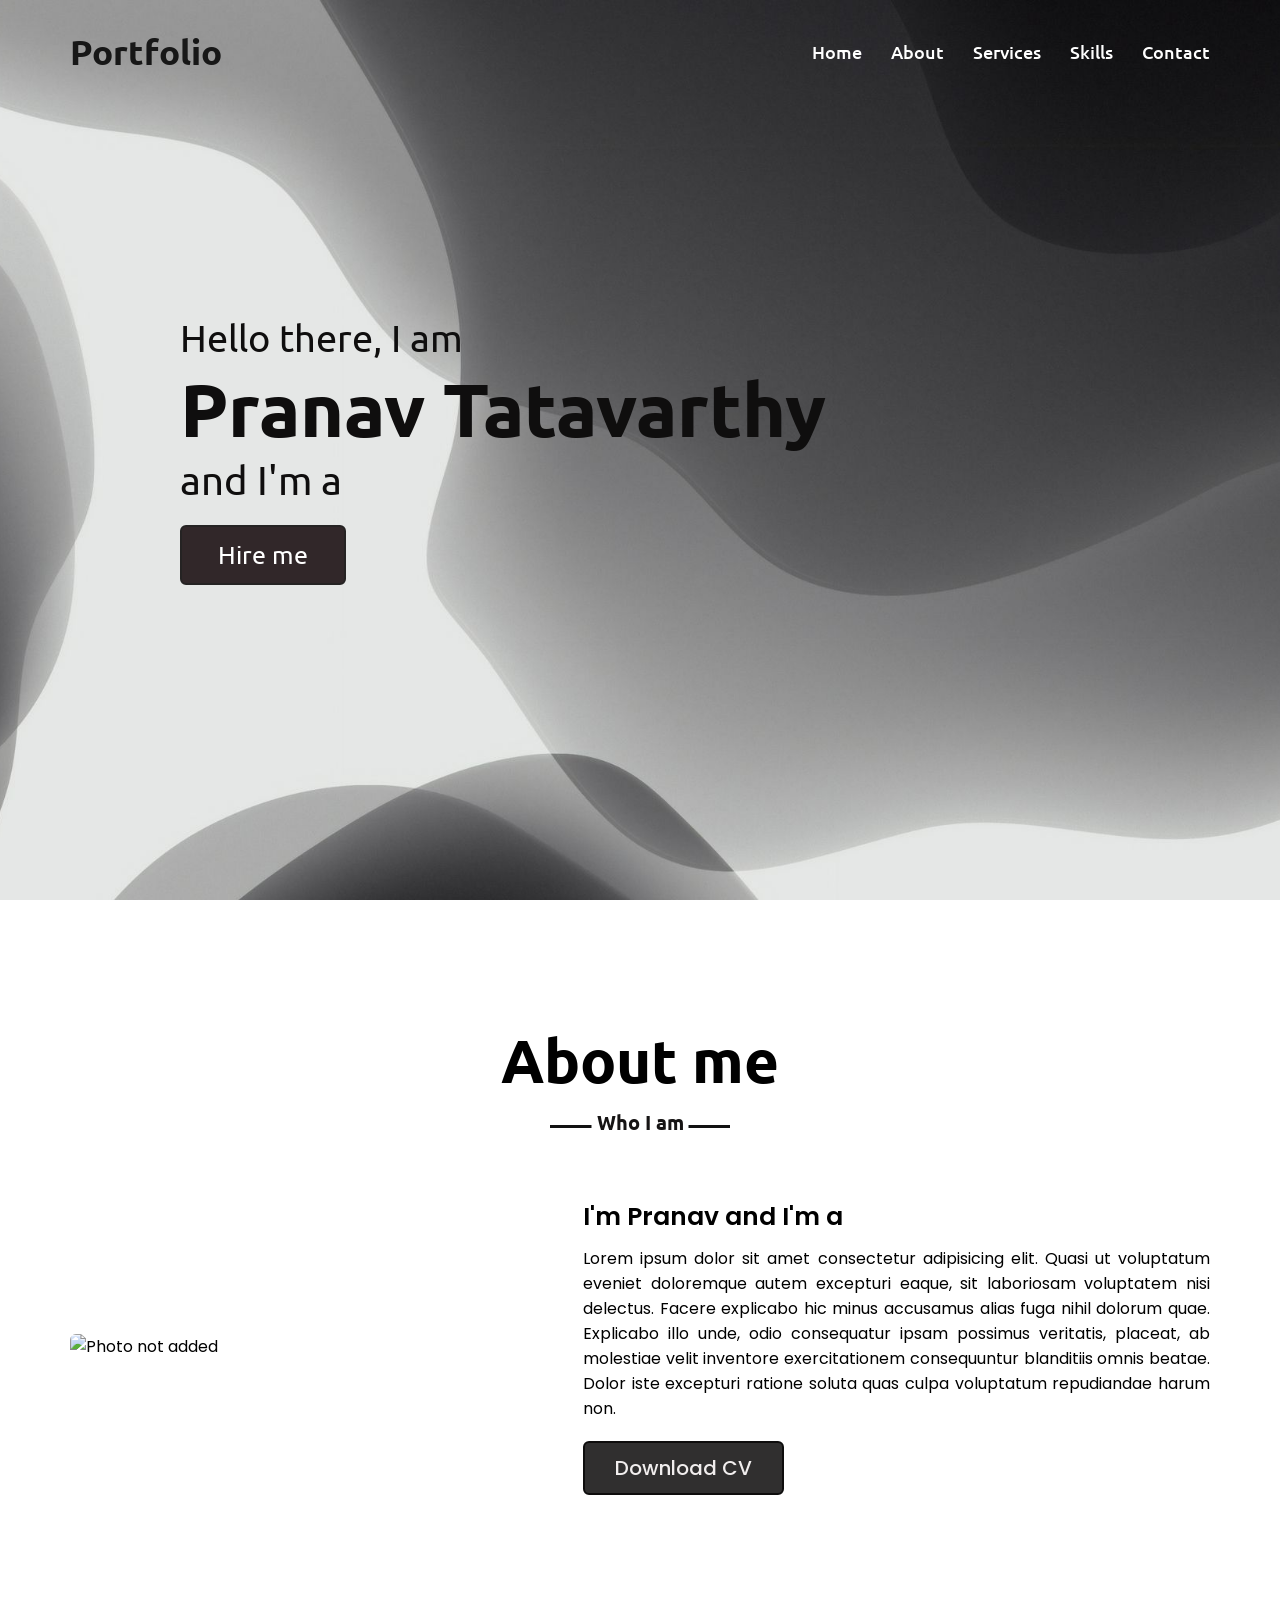
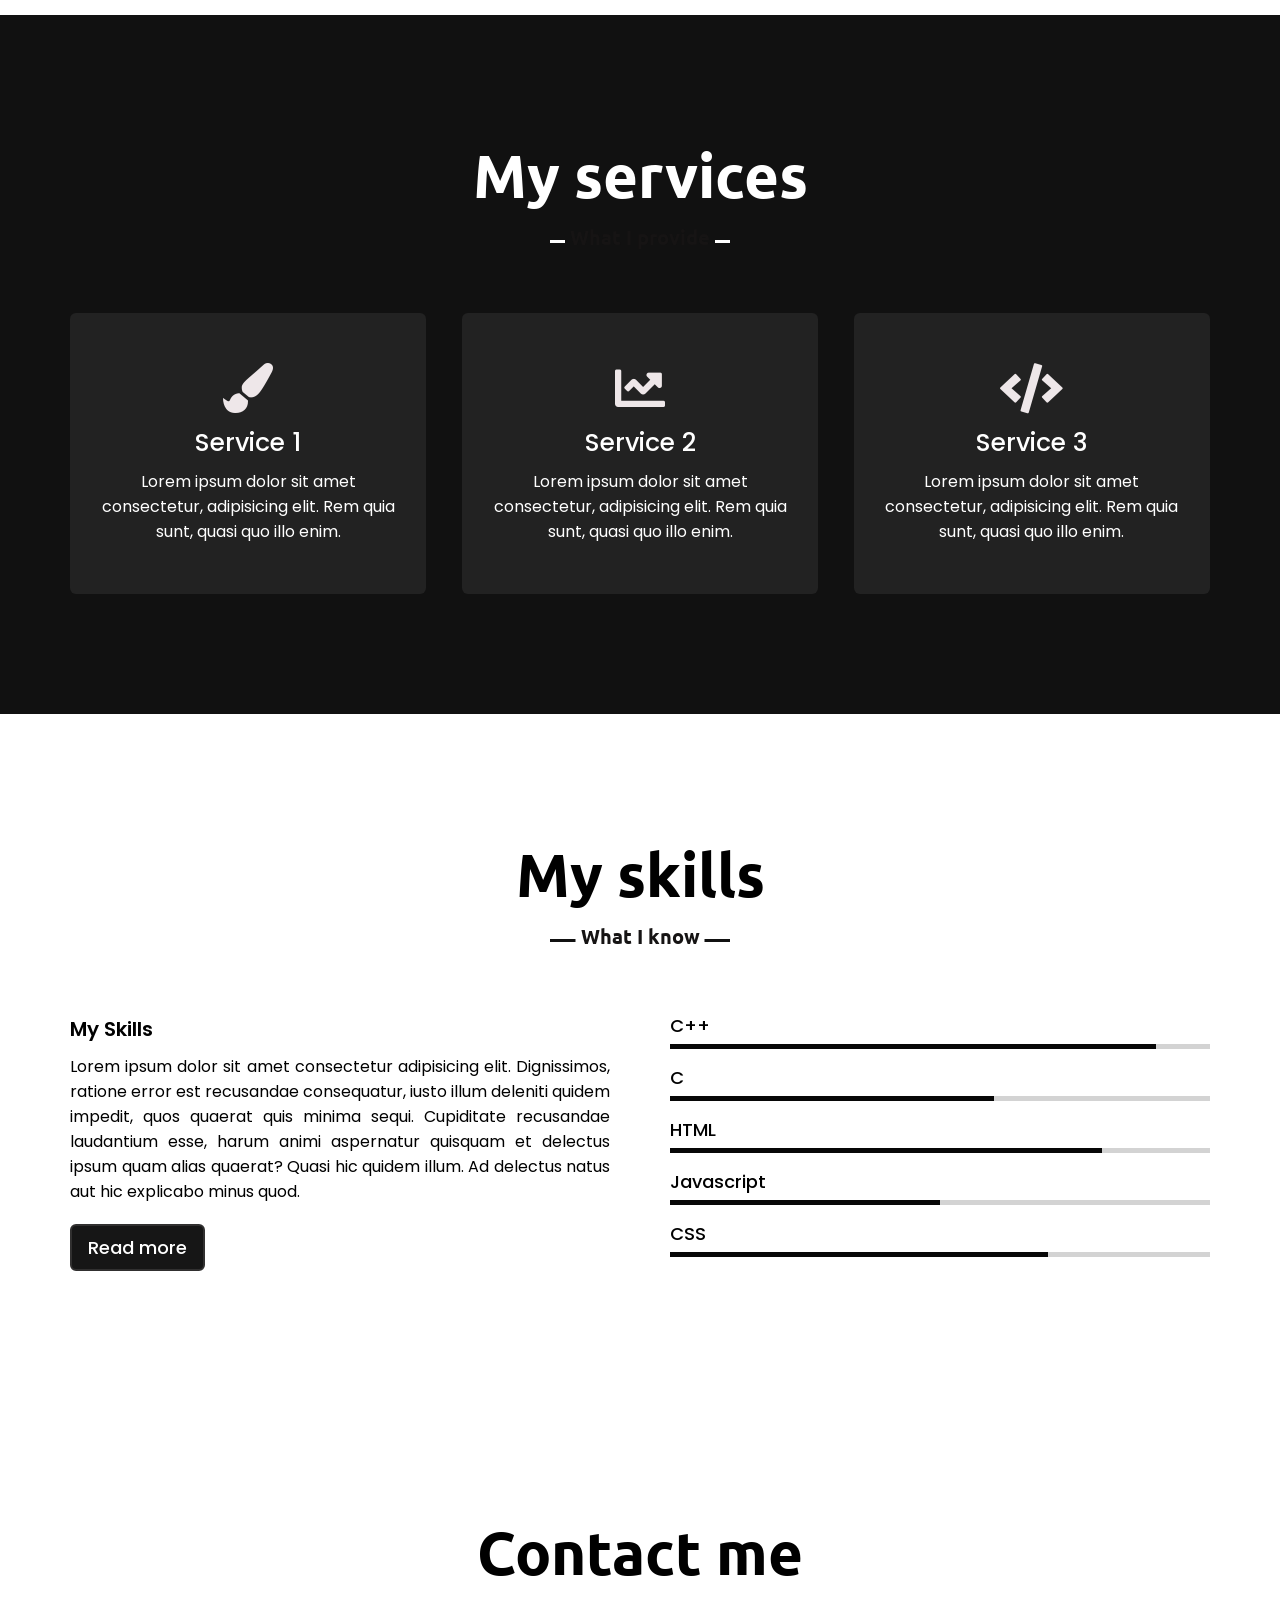
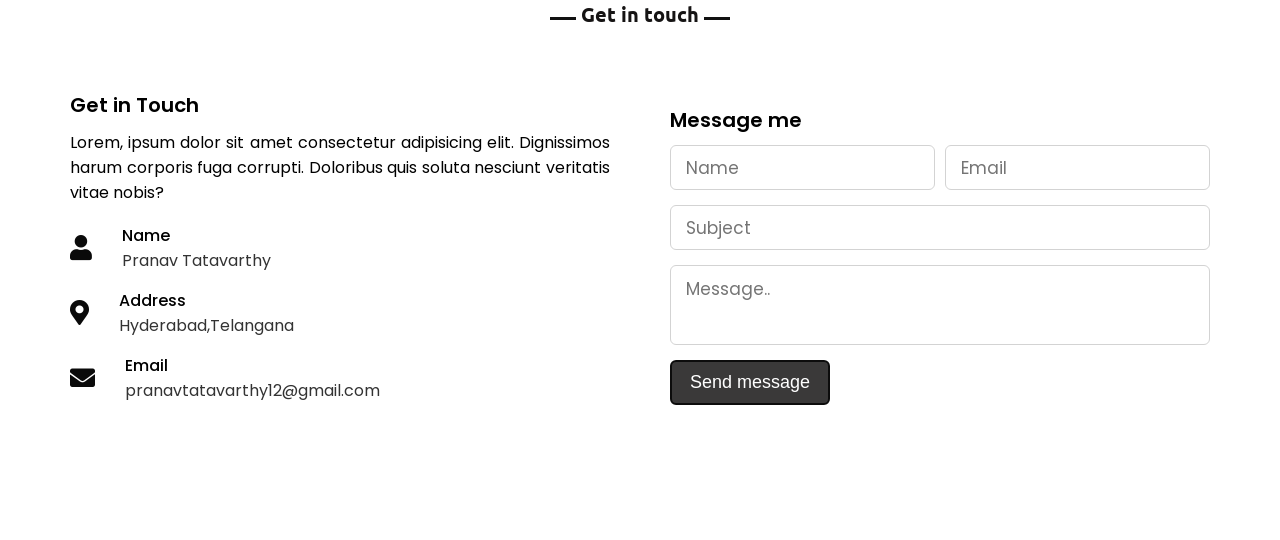
==== index.html @ 56e024d2 "Update index.html" ====
<!DOCTYPE html>
<html lang="en">
<head>
    <meta charset="UTF-8">
    <meta name="viewport" content="width=device-width, initial-scale=1.0">
    <title>My Portfolio</title>
    <link rel="stylesheet" href="style.css">
    <link rel="stylesheet" href="https://cdnjs.cloudflare.com/ajax/libs/font-awesome/5.15.3/css/all.min.css"/>
    <script src="https://code.jquery.com/jquery-3.5.1.min.js"></script>
    <script src="https://cdnjs.cloudflare.com/ajax/libs/typed.js/2.0.11/typed.min.js"></script>
    <script src="https://cdnjs.cloudflare.com/ajax/libs/waypoints/4.0.1/jquery.waypoints.min.js"></script>
    <script src="https://cdnjs.cloudflare.com/ajax/libs/OwlCarousel2/2.3.4/owl.carousel.min.js"></script>
    <link rel="stylesheet" href="https://cdnjs.cloudflare.com/ajax/libs/OwlCarousel2/2.3.4/assets/owl.carousel.min.css"/>
</head>
<body>
    <div class="scroll-up-btn">
        <i class="fas fa-angle-up"></i>
    </div>
    <nav class="navbar">
        <div class="max-width">
            <div class="logo"><a href="#">Portfolio<span></span></a></div>
            <ul class="menu">
                <li><a href="#home" class="menu-btn">Home</a></li>
                <li><a href="#about" class="menu-btn">About</a></li>
                <li><a href="#services" class="menu-btn">Services</a></li>
                <li><a href="#skills" class="menu-btn">Skills</a></li>
                <li><a href="#contact" class="menu-btn">Contact</a></li>
            </ul>
            <div class="menu-btn">
                <i class="fas fa-bars"></i>
            </div>
        </div>
    </nav>
    <!-- home section start -->
    <section class="home" id="home">
        <div class="max-width">
            <div class="home-content">
                <div class="text-1">Hello there, I am</div>
                <div class="text-2">Pranav Tatavarthy</div>
                <div class="text-3">and I'm a <span class="typing"></span></div>
                <a href="#">Hire me</a>
            </div>
        </div>
    </section>
    <!-- about section start -->
    <section class="about" id="about">
        <div class="max-width">
            <h2 class="title">About me</h2>
            <div class="about-content">
                <div class="column left">
                    <img src="" alt="Photo not added">
                </div>
                <div class="column right">
                    <div class="text">I'm Pranav and I'm a <span class="typing-2"></span></div>
                    <p>Lorem ipsum dolor sit amet consectetur adipisicing elit. Quasi ut voluptatum eveniet doloremque autem excepturi eaque, sit laboriosam voluptatem nisi delectus. Facere explicabo hic minus accusamus alias fuga nihil dolorum quae. Explicabo illo unde, odio consequatur ipsam possimus veritatis, placeat, ab molestiae velit inventore exercitationem consequuntur blanditiis omnis beatae. Dolor iste excepturi ratione soluta quas culpa voluptatum repudiandae harum non.</p>
                    <a href="#">Download CV</a>
                </div>
            </div>
        </div>
    </section>
    <!-- services section start -->
    <section class="services" id="services">
        <div class="max-width">
            <h2 class="title">My services</h2>
            <div class="serv-content">
                <div class="card">
                    <div class="box">
                        <i class="fas fa-paint-brush"></i>
                        <div class="text">Service 1</div>
                        <p>Lorem ipsum dolor sit amet consectetur, adipisicing elit. Rem quia sunt, quasi quo illo enim.</p>
                    </div>
                </div>
                <div class="card">
                    <div class="box">
                        <i class="fas fa-chart-line"></i>
                        <div class="text">Service 2</div>
                        <p>Lorem ipsum dolor sit amet consectetur, adipisicing elit. Rem quia sunt, quasi quo illo enim.</p>
                    </div>
                </div>
                <div class="card">
                    <div class="box">
                        <i class="fas fa-code"></i>
                        <div class="text">Service 3</div>
                        <p>Lorem ipsum dolor sit amet consectetur, adipisicing elit. Rem quia sunt, quasi quo illo enim.</p>
                    </div>
                </div>
               </div>
            </div>
        </div>
    </section>
    <!-- skills section start -->
    <section class="skills" id="skills">
        <div class="max-width">
            <h2 class="title">My skills</h2>
            <div class="skills-content">
                <div class="column left">
                    <div class="text">My Skills</div>
                    <p>Lorem ipsum dolor sit amet consectetur adipisicing elit. Dignissimos, ratione error est recusandae consequatur, iusto illum deleniti quidem impedit, quos quaerat quis minima sequi. Cupiditate recusandae laudantium esse, harum animi aspernatur quisquam et delectus ipsum quam alias quaerat? Quasi hic quidem illum. Ad delectus natus aut hic explicabo minus quod.</p>
                    <a href="#">Read more</a>
                </div>
                <div class="column right">
                    <div class="bars">
                        <div class="info">
                            <span>C++</span>
                            <span></span>
                        </div>
                        <div class="line html"></div>
                    </div>
                    <div class="bars">
                        <div class="info">
                            <span>C</span>
                            <span></span>
                        </div>
                        <div class="line css"></div>
                    </div>
                    <div class="bars">
                        <div class="info">
                            <span>HTML</span>
                            <span></span>
                        </div>
                        <div class="line js"></div>
                    </div>
                    <div class="bars">
                        <div class="info">
                            <span>Javascript</span>
                            <span></span>
                        </div>
                        <div class="line php"></div>
                    </div>
                    <div class="bars">
                        <div class="info">
                            <span>CSS</span>
                            <span></span>
                        </div>
                        <div class="line mysql"></div>
                    </div>
                </div>
            </div>
        </div>
    </section>
    <!-- teams section start -->
    <!-- contact section start -->
    <section class="contact" id="contact">
        <div class="max-width">
            <h2 class="title">Contact me</h2>
            <div class="contact-content">
                <div class="column left">
                    <div class="text">Get in Touch</div>
                    <p>Lorem, ipsum dolor sit amet consectetur adipisicing elit. Dignissimos harum corporis fuga corrupti. Doloribus quis soluta nesciunt veritatis vitae nobis?</p>
                    <div class="icons">
                        <div class="row">
                            <i class="fas fa-user"></i>
                            <div class="info">
                                <div class="head">Name</div>
                                <div class="sub-title">Pranav Tatavarthy</div>
                            </div>
                        </div>
                        <div class="row">
                            <i class="fas fa-map-marker-alt"></i>
                            <div class="info">
                                <div class="head">Address</div>
                                <div class="sub-title">Hyderabad,Telangana</div>
                            </div>
                        </div>
                        <div class="row">
                            <i class="fas fa-envelope"></i>
                            <div class="info">
                                <div class="head">Email</div>
                                <div class="sub-title">pranavtatavarthy12@gmail.com <link rel="stylesheet" href=""></div>
                            </div>
                        </div>
                    </div>
                </div>
                <div class="column right">
                    <div class="text">Message me</div>
                    <form action="#">
                        <div class="fields">
                            <div class="field name">
                                <input type="text" placeholder="Name" required>
                            </div>
                            <div class="field email">
                                <input type="email" placeholder="Email" required>
                            </div>
                        </div>
                        <div class="field">
                            <input type="text" placeholder="Subject" required>
                        </div>
                        <div class="field textarea">
                            <textarea cols="30" rows="10" placeholder="Message.." required></textarea>
                        </div>
                        <div class="button-area">
                            <button type="submit">Send message</button>
                        </div>
                    </form>
                </div>
            </div>
        </div>
    </section>
    <script src="script.js"></script>
</body>
</html>
---- style.css ----
@import url('https://fonts.googleapis.com/css2?family=Poppins:wght@400;500;600;700&family=Ubuntu:wght@400;500;700&display=swap');
*{
    margin: 0;
    padding: 0;
    box-sizing: border-box;
    text-decoration: none;
}
html{
    scroll-behavior: smooth;
}
/* custom scroll bar */
::-webkit-scrollbar {
    width: 12px;
}
::-webkit-scrollbar-track {
    background: #4e4d4d;
}
::-webkit-scrollbar-thumb {
    background: rgb(143, 141, 141);
}
::-webkit-scrollbar-thumb:hover {
    background: #555;
}
/* all similar content styling codes */
section{
    padding: 120px 0;
}
.max-width{
    max-width: 1500px;
    padding: 0 70px;
    margin: auto;
}
.about, .services, .skills, .teams, .contact, footer{
    font-family: 'Poppins', sans-serif;
}
.about .about-content,
.services .serv-content,
.skills .skills-content,
.contact .contact-content{
    display: flex;
    flex-wrap: wrap;
    align-items: center;
    justify-content: space-between;
}
section .title{
    position: relative;
    text-align: center;
    font-size: 60px;
    font-weight: 600;
    margin-bottom: 70px;
    padding-bottom: 30px;
    font-family: 'Ubuntu', sans-serif;
}
section .title::before{
    content: "";
    position: absolute;
    bottom: 0px;
    left: 50%;
    width: 180px;
    height: 3px;
    background: #111;
    transform: translateX(-50%);
}
section .title::after{
    position: absolute;
    bottom: -8px;
    left: 50%;
    font-size: 20px;
    color: rgb(22, 20, 20);
    padding: 0 5px;
    background: #fff;
    transform: translateX(-50%);
}
/* navbar styling */
.navbar{
    position: fixed;
    width: 100%;
    z-index: 999;
    padding: 30px 0;
    font-family: 'Ubuntu', sans-serif;
    transition: all 0.3s ease;
}
.navbar.sticky{
    padding: 15px 0;
    background: rgb(13, 13, 14);
}
.navbar .max-width{
    display: flex;
    align-items: center;
    justify-content: space-between;
}
.navbar .logo a{
    color: #171717;
    font-size: 35px;
    font-weight: 600;
    margin-left: 65 px;
}
.navbar .logo a span{
    color: grey;
    transition: all 0.3s ease;
}
.navbar.sticky .logo a span{
    color: rgb(95, 91, 91);
}
.navbar .menu li{
    list-style: none;
    display: inline-block;
}
.navbar .menu li a{
    display: block;
    color: #fff;
    font-size: 18px;
    font-weight: 500;
    margin-left: 25px;
    transition: color 0.3s ease;
}
.navbar .menu li a:hover{
    color: grey;
}
.navbar.sticky .menu li a:hover{
    color: #fff;
}
/* menu btn styling */
.menu-btn{
    color: #fff;
    font-size: 23px;
    cursor: pointer;
    display: none;
}
.scroll-up-btn{
    position: fixed;
    height: 45px;
    width: 42px;
    background: rgb(12, 12, 12);
    right: 30px;
    bottom: 10px;
    text-align: center;
    line-height: 45px;
    color: rgb(255, 251, 251);
    z-index: 9999;
    font-size: 30px;
    border-radius: 6px;
    border-bottom-width: 2px;
    cursor: pointer;
    opacity: 0;
    pointer-events: none;
    transition: all 0.3s ease;
}
.scroll-up-btn.show{
    bottom: 30px;
    opacity: 1;
    pointer-events: auto;
}
.scroll-up-btn:hover{
    filter: brightness(90%);
}
/* home section styling */
.home{
    display: flex;
    background: url("banner.jpg") no-repeat center;
    height: 100vh;
    color: rgb(15, 14, 14);
    min-height: 500px;
    background-size: cover;
    background-attachment: fixed;
    font-family: 'Ubuntu', sans-serif;
}
.home .max-width{
  width: 100%;
  display: flex;
}
.home .max-width .row{
  margin-right: 0;
}
.home .home-content .text-1{
    font-size: 38px;
    margin-left: 110px;
}
.home .home-content .text-2{
    font-size: 75px;
    font-weight: 600;
    margin-left: 110px;
}
.home .home-content .text-3{
    font-size: 40px;
    margin-left: 110px;
}
.home .home-content .text-3 span{
    color: rgb(29, 26, 27);
    font-weight: 500;
    margin-left: 110;
}
.home .home-content a{
    display: inline-block;
    background: rgb(49, 39, 41);
    color: #fff;
    font-size: 25px;
    padding: 12px 36px;
    margin-top: 20px;
    margin-left: 110px;
    font-weight: 400;
    border-radius: 6px;
    border: 2px solid rgb(37, 35, 35);
    transition: all 0.3s ease;
}
.home .home-content a:hover{
    color: rgb(26, 19, 19);
    background: none;
}
/* about section styling */
.about .title::after{
    content: "Who I am";
}
.about .about-content .left{
    width: 45%;
}
.about .about-content .left img{
    height: 400px;
    width: 400px;
    object-fit: cover;
    border-radius: 6px;
}
.about .about-content .right{
    width: 55%;
}
.about .about-content .right .text{
    font-size: 25px;
    font-weight: 600;
    margin-bottom: 10px;
}
.about .about-content .right .text span{
    color: rgb(46, 45, 45);
}
.about .about-content .right p{
    text-align: justify;
}
.about .about-content .right a{
    display: inline-block;
    background: rgb(48, 47, 47);
    color: rgb(241, 238, 238);
    font-size: 20px;
    font-weight: 500;
    padding: 10px 30px;
    margin-top: 20px;
    border-radius: 6px;
    border: 2px solid rgb(14, 13, 13);
    transition: all 0.3s ease;
}
.about .about-content .right a:hover{
    color: rgb(19, 18, 18);
    background: none;
}
/* services section styling */
.services, .teams{
    color:#fff;
    background: #111;
}
.services .title::before,
.teams .title::before{
    background: #fff;
}
.services .title::after,
.teams .title::after{
    background: #111;
    content: "What I provide";
}
.services .serv-content .card{
    width: calc(33% - 20px);
    background: #222;
    text-align: center;
    border-radius: 6px;
    padding: 50px 25px;
    cursor: pointer;
    transition: all 0.3s ease;
}
.services .serv-content .card:hover{
    background: rgb(3, 3, 3);
}
.services .serv-content .card .box{
    transition: all 0.3s ease;
}
.services .serv-content .card:hover .box{
    transform: scale(1.05);
}
.services .serv-content .card i{
    font-size: 50px;
    color: rgb(238, 231, 233);
    transition: color 0.3s ease;
}
.services .serv-content .card:hover i{
    color: #fff;
}
.services .serv-content .card .text{
    font-size: 25px;
    font-weight: 500;
    margin: 10px 0 7px 0;
}
/* skills section styling */
.skills .title::after{
    content: "What I know";
}
.skills .skills-content .column{
    width: calc(50% - 30px);
}
.skills .skills-content .left .text{
    font-size: 20px;
    font-weight: 600;
    margin-bottom: 10px;
}
.skills .skills-content .left p{
    text-align: justify;
}
.skills .skills-content .left a{
    display: inline-block;
    background: rgb(22, 22, 22);
    color: #fff;
    font-size: 18px;
    font-weight: 500;
    padding: 8px 16px;
    margin-top: 20px;
    border-radius: 6px;
    border: 2px solid rgb(49, 48, 48);
    transition: all 0.3s ease;
}
.skills .skills-content .left a:hover{
    color: rgb(5, 5, 5);
    background: none;
}
.skills .skills-content .right .bars{
    margin-bottom: 15px;
}
.skills .skills-content .right .info{
    display: flex;
    margin-bottom: 5px;
    align-items: center;
    justify-content: space-between;
}
.skills .skills-content .right span{
    font-weight: 500;
    font-size: 18px;
}
.skills .skills-content .right .line{
    height: 5px;
    width: 100%;
    background: lightgrey;
    position: relative;
}
.skills .skills-content .right .line::before{
    content: "";
    position: absolute;
    height: 100%;
    left: 0;
    top: 0;
    background: rgb(7, 7, 7);
}
.skills-content .right .html::before{
    width: 90%;
}
.skills-content .right .css::before{
    width: 60%;
}
.skills-content .right .js::before{
    width: 80%;
}
.skills-content .right .php::before{
    width: 50%;
}
.skills-content .right .mysql::before{
    width: 70%;
}
/* teams section styling */
.teams .title::after{
    content: "who with me";
}
.teams .carousel .card{
    background: #222;
    border-radius: 6px;
    padding: 25px 35px;
    text-align: center;
    overflow: hidden;
    transition: all 0.3s ease;
}
.teams .carousel .card:hover{
    background: rgb(7, 7, 7);
}
.teams .carousel .card .box{
    display: flex;
    flex-direction: column;
    align-items: center;
    justify-content: center;
    transition: all 0.3s ease;
}
.teams .carousel .card:hover .box{
    transform: scale(1.05);
}
.teams .carousel .card .text{
    font-size: 25px;
    font-weight: 500;
    margin: 10px 0 7px 0;
}
.teams .carousel .card img{
    height: 150px;
    width: 150px;
    object-fit: cover;
    border-radius: 50%;
    border: 5px solid crimson;
    transition: all 0.3s ease;
}
.teams .carousel .card:hover img{
    border-color: #fff;
}
.owl-dots{
    text-align: center;
    margin-top: 20px;
}
.owl-dot{
    height: 13px;
    width: 13px;
    margin: 0 5px;
    outline: none!important;
    border-radius: 50%;
    border: 2px solid crimson!important;
    transition: all 0.3s ease;
}
.owl-dot.active{
    width: 35px;
    border-radius: 14px;
}
.owl-dot.active,
.owl-dot:hover{
    background: crimson!important;
}
/* contact section styling */
.contact .title::after{
    content: "Get in touch";
}
.contact .contact-content .column{
    width: calc(50% - 30px);
}
.contact .contact-content .text{
    font-size: 20px;
    font-weight: 600;
    margin-bottom: 10px;
}
.contact .contact-content .left p{
    text-align: justify;
}
.contact .contact-content .left .icons{
    margin: 10px 0;
}
.contact .contact-content .row{
    display: flex;
    height: 65px;
    align-items: center;
}
.contact .contact-content .row .info{
    margin-left: 30px;
}
.contact .contact-content .row i{
    font-size: 25px;
    color: rgb(10, 10, 10);
}
.contact .contact-content .info .head{
    font-weight: 500;
}
.contact .contact-content .info .sub-title{
    color: #333;
}
.contact .right form .fields{
    display: flex;
}
.contact .right form .field,
.contact .right form .fields .field{
    height: 45px;
    width: 100%;
    margin-bottom: 15px;
}
.contact .right form .textarea{
    height: 80px;
    width: 100%;
}
.contact .right form .name{
    margin-right: 10px;
}
.contact .right form .field input,
.contact .right form .textarea textarea{
    height: 100%;
    width: 100%;
    border: 1px solid lightgrey;
    border-radius: 6px;
    outline: none;
    padding: 0 15px;
    font-size: 17px;
    font-family: 'Poppins', sans-serif;
    transition: all 0.3s ease;
}
.contact .right form .field input:focus,
.contact .right form .textarea textarea:focus{
    border-color: #b3b3b3;
}
.contact .right form .textarea textarea{
  padding-top: 10px;
  resize: none;
}
.contact .right form .button-area{
  display: flex;
  align-items: center;
}
.right form .button-area button{
  color: #fff;
  display: block;
  width: 160px!important;
  height: 45px;
  outline: none;
  font-size: 18px;
  font-weight: 500;
  border-radius: 6px;
  cursor: pointer;
  flex-wrap: nowrap;
  background: rgb(58, 57, 57);
  border: 2px solid rgb(12, 12, 12);
  transition: all 0.3s ease;
}
.right form .button-area button:hover{
  color: rgb(17, 16, 16);
  background: none;
}
/* footer section styling */
footer{
    background: #111;
    padding: 15px 23px;
    color: #fff;
    text-align: center;
}
footer span a{
    color: crimson;
    text-decoration: none;
}
footer span a:hover{
    text-decoration: underline;
}
/* responsive media query start */
@media (max-width: 1104px) {
    .about .about-content .left img{
        height: 350px;
        width: 350px;
    }
}
@media (max-width: 991px) {
    .max-width{
        padding: 0 50px;
    }
}
@media (max-width: 947px){
    .menu-btn{
        display: block;
        z-index: 999;
    }
    .menu-btn i.active:before{
        content: "\f00d";
    }
    .navbar .menu{
        position: fixed;
        height: 100vh;
        width: 100%;
        left: -100%;
        top: 0;
        background: #111;
        text-align: center;
        padding-top: 80px;
        transition: all 0.3s ease;
    }
    .navbar .menu.active{
        left: 0;
    }
    .navbar .menu li{
        display: block;
    }
    .navbar .menu li a{
        display: inline-block;
        margin: 20px 0;
        font-size: 25px;
    }
    .home .home-content .text-2{
        font-size: 70px;
    }
    .home .home-content .text-3{
        font-size: 35px;
    }
    .home .home-content a{
        font-size: 23px;
        padding: 10px 30px;
    }
    .max-width{
        max-width: 930px;
    }
    .about .about-content .column{
        width: 100%;
    }
    .about .about-content .left{
        display: flex;
        justify-content: center;
        margin: 0 auto 60px;
    }
    .about .about-content .right{
        flex: 100%;
    }
    .services .serv-content .card{
        width: calc(50% - 10px);
        margin-bottom: 20px;
    }
    .skills .skills-content .column,
    .contact .contact-content .column{
        width: 100%;
        margin-bottom: 35px;
    }
}
@media (max-width: 690px) {
    .max-width{
        padding: 0 23px;
    }
    .home .home-content .text-2{
        font-size: 60px;
    }
    .home .home-content .text-3{
        font-size: 32px;
    }
    .home .home-content a{
        font-size: 20px;
    }
    .services .serv-content .card{
        width: 100%;
    }
}
@media (max-width: 500px) {
    .home .home-content .text-2{
        font-size: 50px;
    }
    .home .home-content .text-3{
        font-size: 27px;
    }
    .about .about-content .right .text,
    .skills .skills-content .left .text{
        font-size: 19px;
    }
    .contact .right form .fields{
        flex-direction: column;
    }
    .contact .right form .name,
    .contact .right form .email{
        margin: 0;
    }
    .right form .error-box{
       width: 150px;
    }
    .scroll-up-btn{
        right: 15px;
        bottom: 15px;
        height: 38px;
        width: 35px;
        font-size: 23px;
        line-height: 38px;
    }
}
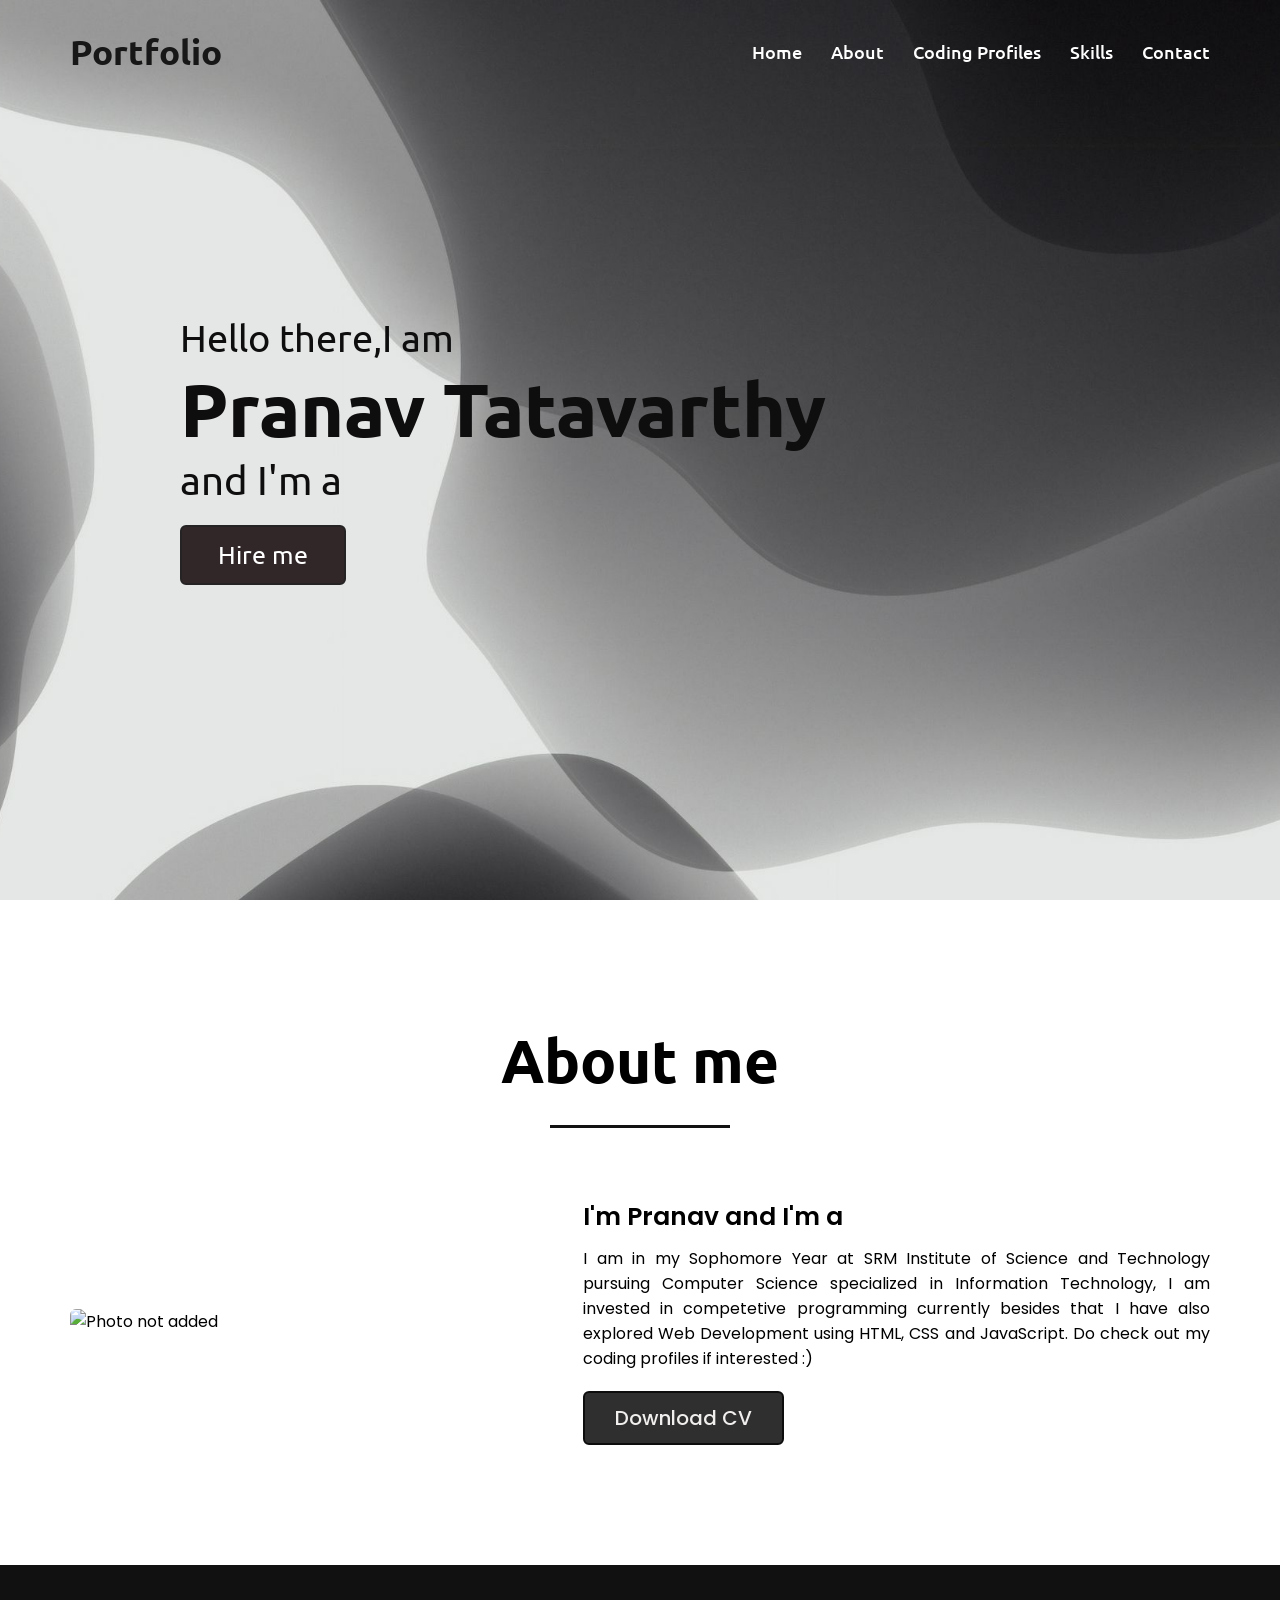
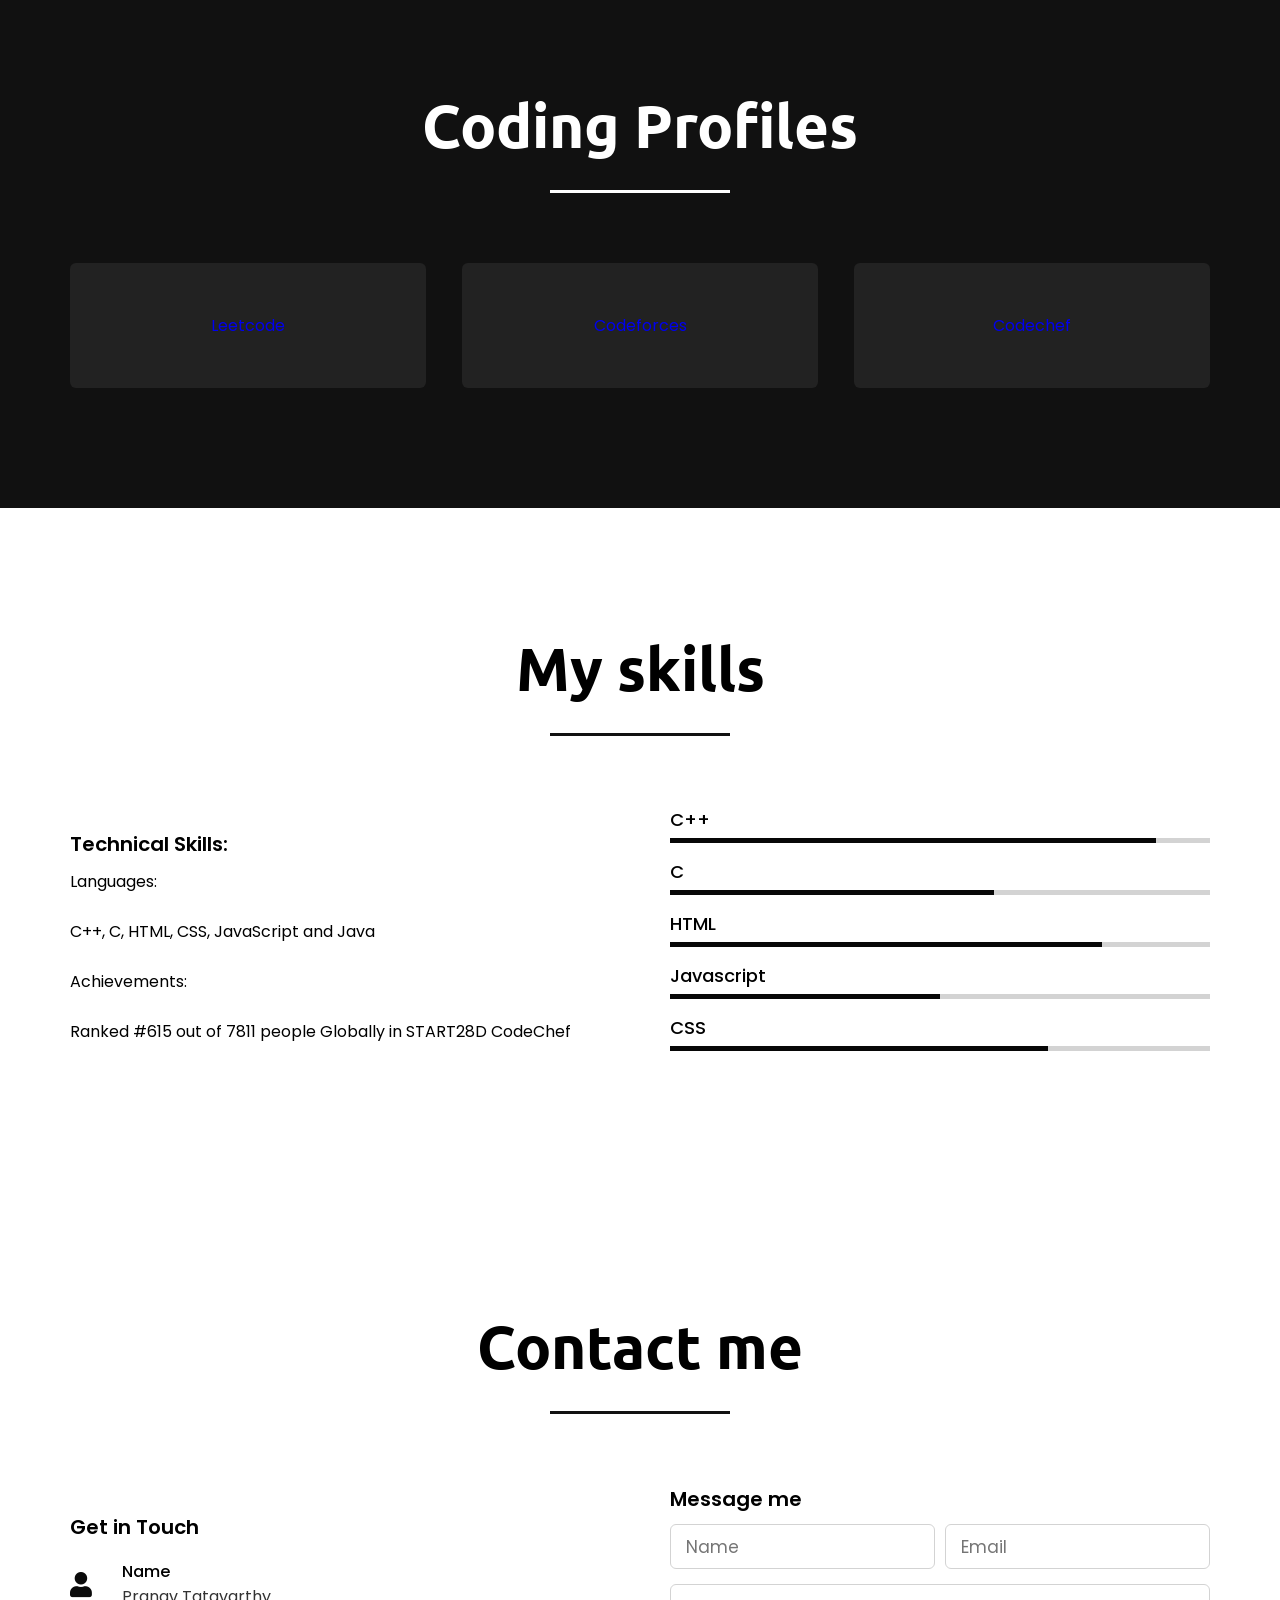
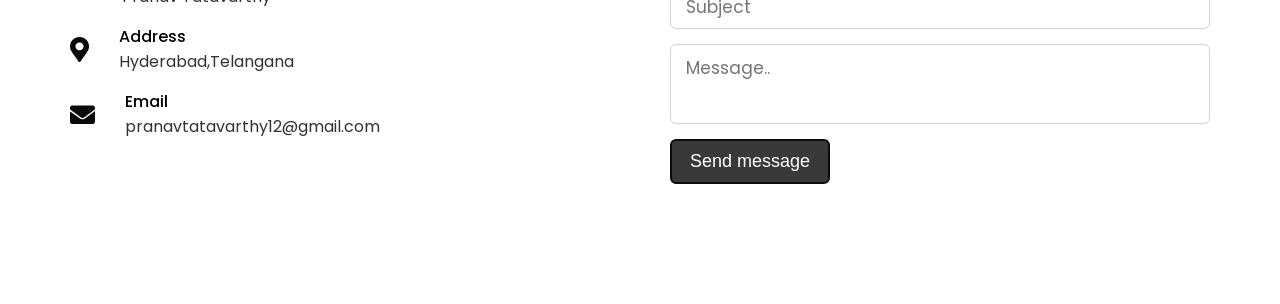
==== commit 185d006c: "Update index.html" ====
--- a/index.html
+++ b/index.html
@@ -11,6 +11,7 @@
     <script src="https://cdnjs.cloudflare.com/ajax/libs/waypoints/4.0.1/jquery.waypoints.min.js"></script>
     <script src="https://cdnjs.cloudflare.com/ajax/libs/OwlCarousel2/2.3.4/owl.carousel.min.js"></script>
     <link rel="stylesheet" href="https://cdnjs.cloudflare.com/ajax/libs/OwlCarousel2/2.3.4/assets/owl.carousel.min.css"/>
+    <link href="https://fonts.googleapis.com/icon?family=Material+Icons" rel="stylesheet">
 </head>
 <body>
     <div class="scroll-up-btn">
@@ -22,7 +23,7 @@
             <ul class="menu">
                 <li><a href="#home" class="menu-btn">Home</a></li>
                 <li><a href="#about" class="menu-btn">About</a></li>
-                <li><a href="#services" class="menu-btn">Services</a></li>
+                <li><a href="#services" class="menu-btn">Coding Profiles</a></li>
                 <li><a href="#skills" class="menu-btn">Skills</a></li>
                 <li><a href="#contact" class="menu-btn">Contact</a></li>
             </ul>
@@ -35,7 +36,7 @@
     <section class="home" id="home">
         <div class="max-width">
             <div class="home-content">
-                <div class="text-1">Hello there, I am</div>
+                <div class="text-1">Hello there,I am</div>
                 <div class="text-2">Pranav Tatavarthy</div>
                 <div class="text-3">and I'm a <span class="typing"></span></div>
                 <a href="#">Hire me</a>
@@ -52,7 +53,7 @@
                 </div>
                 <div class="column right">
                     <div class="text">I'm Pranav and I'm a <span class="typing-2"></span></div>
-                    <p>Lorem ipsum dolor sit amet consectetur adipisicing elit. Quasi ut voluptatum eveniet doloremque autem excepturi eaque, sit laboriosam voluptatem nisi delectus. Facere explicabo hic minus accusamus alias fuga nihil dolorum quae. Explicabo illo unde, odio consequatur ipsam possimus veritatis, placeat, ab molestiae velit inventore exercitationem consequuntur blanditiis omnis beatae. Dolor iste excepturi ratione soluta quas culpa voluptatum repudiandae harum non.</p>
+                    <p>I am in my Sophomore Year at SRM Institute of Science and Technology pursuing Computer Science specialized in Information Technology, I am invested in competetive programming currently besides that I have also explored Web Development using HTML, CSS and JavaScript. Do check out my coding profiles if interested :)</p>
                     <a href="#">Download CV</a>
                 </div>
             </div>
@@ -61,27 +62,21 @@
     <!-- services section start -->
     <section class="services" id="services">
         <div class="max-width">
-            <h2 class="title">My services</h2>
+            <h2 class="title">Coding Profiles</h2>
             <div class="serv-content">
                 <div class="card">
                     <div class="box">
-                        <i class="fas fa-paint-brush"></i>
-                        <div class="text">Service 1</div>
-                        <p>Lorem ipsum dolor sit amet consectetur, adipisicing elit. Rem quia sunt, quasi quo illo enim.</p>
+                        <a href="https://leetcode.com/Pranav1903/">Leetcode</a>
                     </div>
                 </div>
                 <div class="card">
                     <div class="box">
-                        <i class="fas fa-chart-line"></i>
-                        <div class="text">Service 2</div>
-                        <p>Lorem ipsum dolor sit amet consectetur, adipisicing elit. Rem quia sunt, quasi quo illo enim.</p>
+                    <a href="https://codeforces.com/profile/Pranav1903">Codeforces</a>
                     </div>
                 </div>
                 <div class="card">
                     <div class="box">
-                        <i class="fas fa-code"></i>
-                        <div class="text">Service 3</div>
-                        <p>Lorem ipsum dolor sit amet consectetur, adipisicing elit. Rem quia sunt, quasi quo illo enim.</p>
+                        <a href="https://www.codechef.com/users/pruhnaw">Codechef</a>
                     </div>
                 </div>
                </div>
@@ -94,9 +89,14 @@
             <h2 class="title">My skills</h2>
             <div class="skills-content">
                 <div class="column left">
-                    <div class="text">My Skills</div>
-                    <p>Lorem ipsum dolor sit amet consectetur adipisicing elit. Dignissimos, ratione error est recusandae consequatur, iusto illum deleniti quidem impedit, quos quaerat quis minima sequi. Cupiditate recusandae laudantium esse, harum animi aspernatur quisquam et delectus ipsum quam alias quaerat? Quasi hic quidem illum. Ad delectus natus aut hic explicabo minus quod.</p>
-                    <a href="#">Read more</a>
+                    <div class="text">Technical Skills:</div>
+                    <div><p>Languages: </p></div>
+                    <br>
+                    <p> C++, C, HTML, CSS, JavaScript and Java</p>
+                    <br>
+                    <div><p>Achievements:</p></div>
+                    <br>
+                    <p>Ranked #615 out of 7811 people Globally in START28D CodeChef</p>
                 </div>
                 <div class="column right">
                     <div class="bars">
@@ -146,7 +146,6 @@
             <div class="contact-content">
                 <div class="column left">
                     <div class="text">Get in Touch</div>
-                    <p>Lorem, ipsum dolor sit amet consectetur adipisicing elit. Dignissimos harum corporis fuga corrupti. Doloribus quis soluta nesciunt veritatis vitae nobis?</p>
                     <div class="icons">
                         <div class="row">
                             <i class="fas fa-user"></i>
@@ -197,5 +196,7 @@
         </div>
     </section>
     <script src="script.js"></script>
+    <script type="module" src="https://unpkg.com/ionicons@5.5.2/dist/ionicons/ionicons.esm.js"></script>
+    <script nomodule src="https://unpkg.com/ionicons@5.5.2/dist/ionicons/ionicons.js"></script>
 </body>
-</html>
+</html>
--- a/style.css
+++ b/style.css
@@ -208,9 +208,6 @@
     background: none;
 }
 /* about section styling */
-.about .title::after{
-    content: "Who I am";
-}
 .about .about-content .left{
     width: 45%;
 }
@@ -262,7 +259,7 @@
 .services .title::after,
 .teams .title::after{
     background: #111;
-    content: "What I provide";
+    
 }
 .services .serv-content .card{
     width: calc(33% - 20px);
@@ -296,9 +293,6 @@
     margin: 10px 0 7px 0;
 }
 /* skills section styling */
-.skills .title::after{
-    content: "What I know";
-}
 .skills .skills-content .column{
     width: calc(50% - 30px);
 }
@@ -369,9 +363,6 @@
     width: 70%;
 }
 /* teams section styling */
-.teams .title::after{
-    content: "who with me";
-}
 .teams .carousel .card{
     background: #222;
     border-radius: 6px;
@@ -431,9 +422,6 @@
     background: crimson!important;
 }
 /* contact section styling */
-.contact .title::after{
-    content: "Get in touch";
-}
 .contact .contact-content .column{
     width: calc(50% - 30px);
 }
@@ -661,4 +649,4 @@
         font-size: 23px;
         line-height: 38px;
     }
-}+}
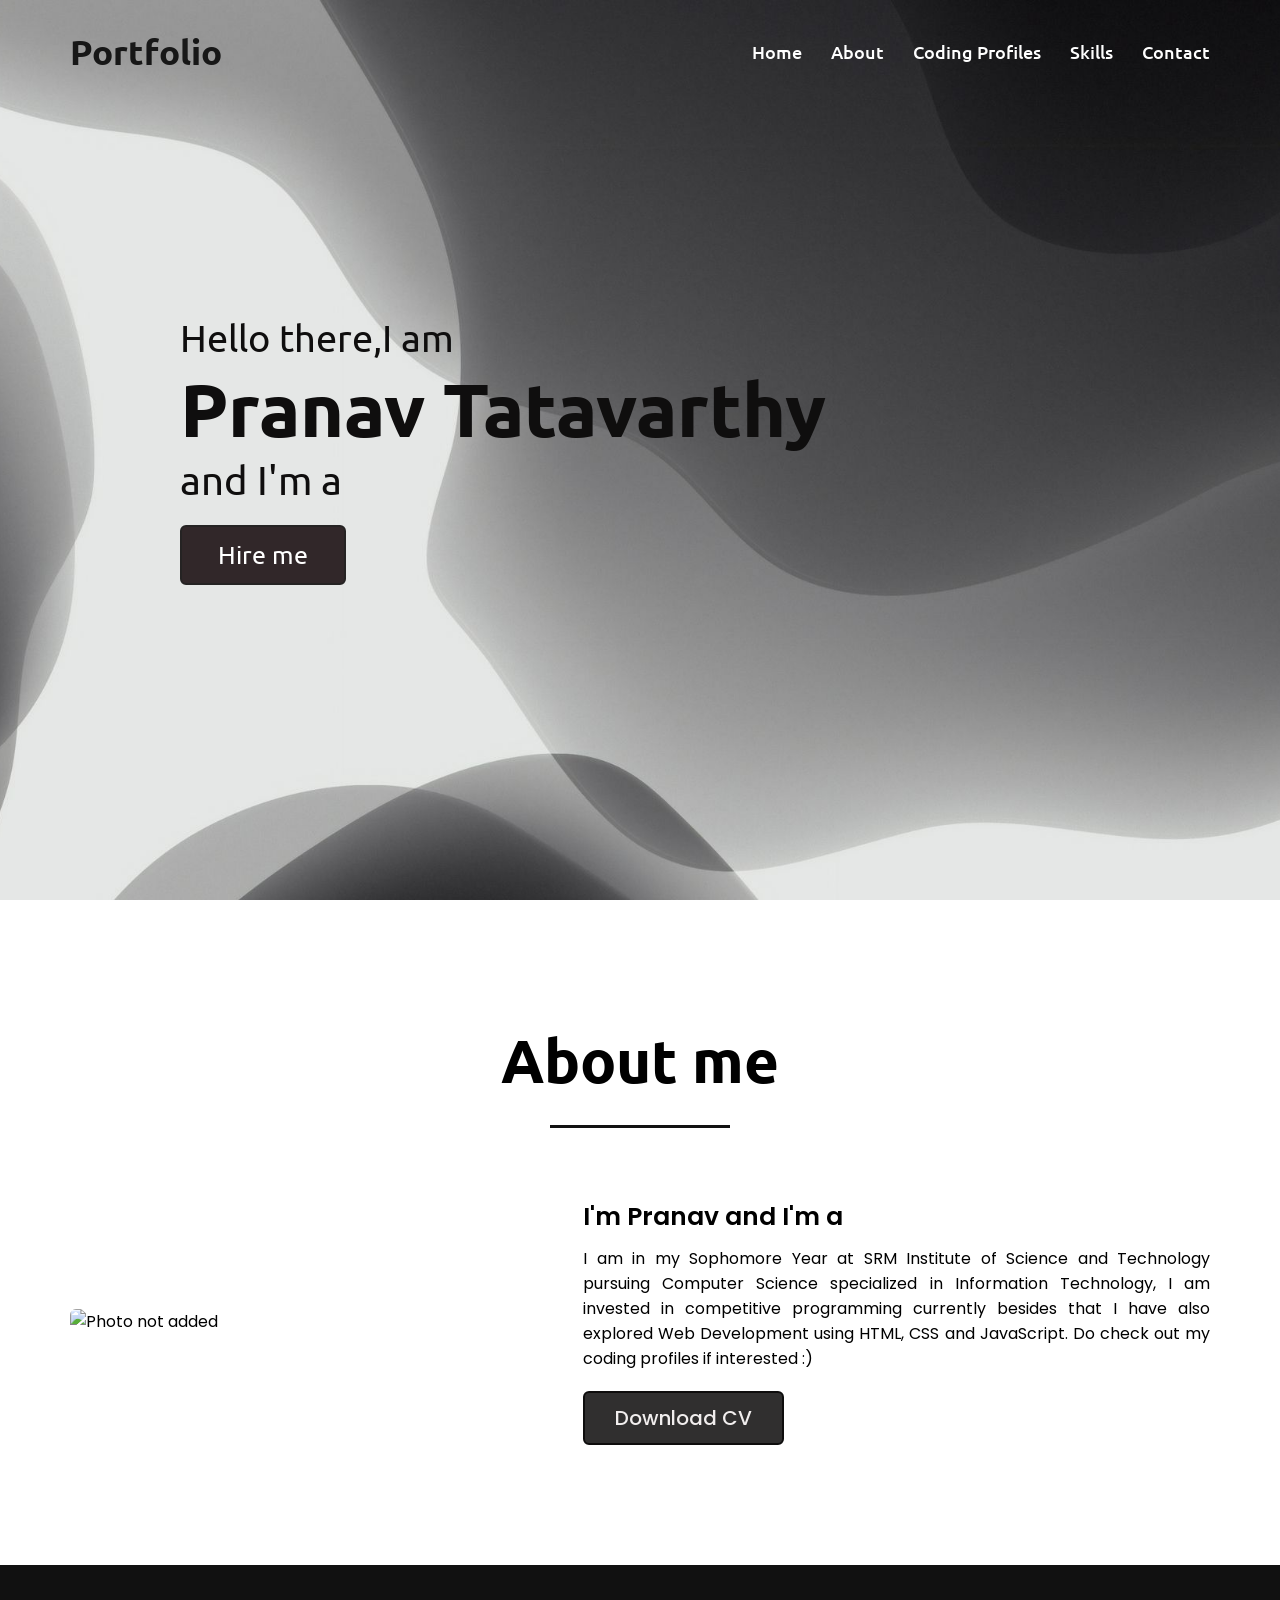
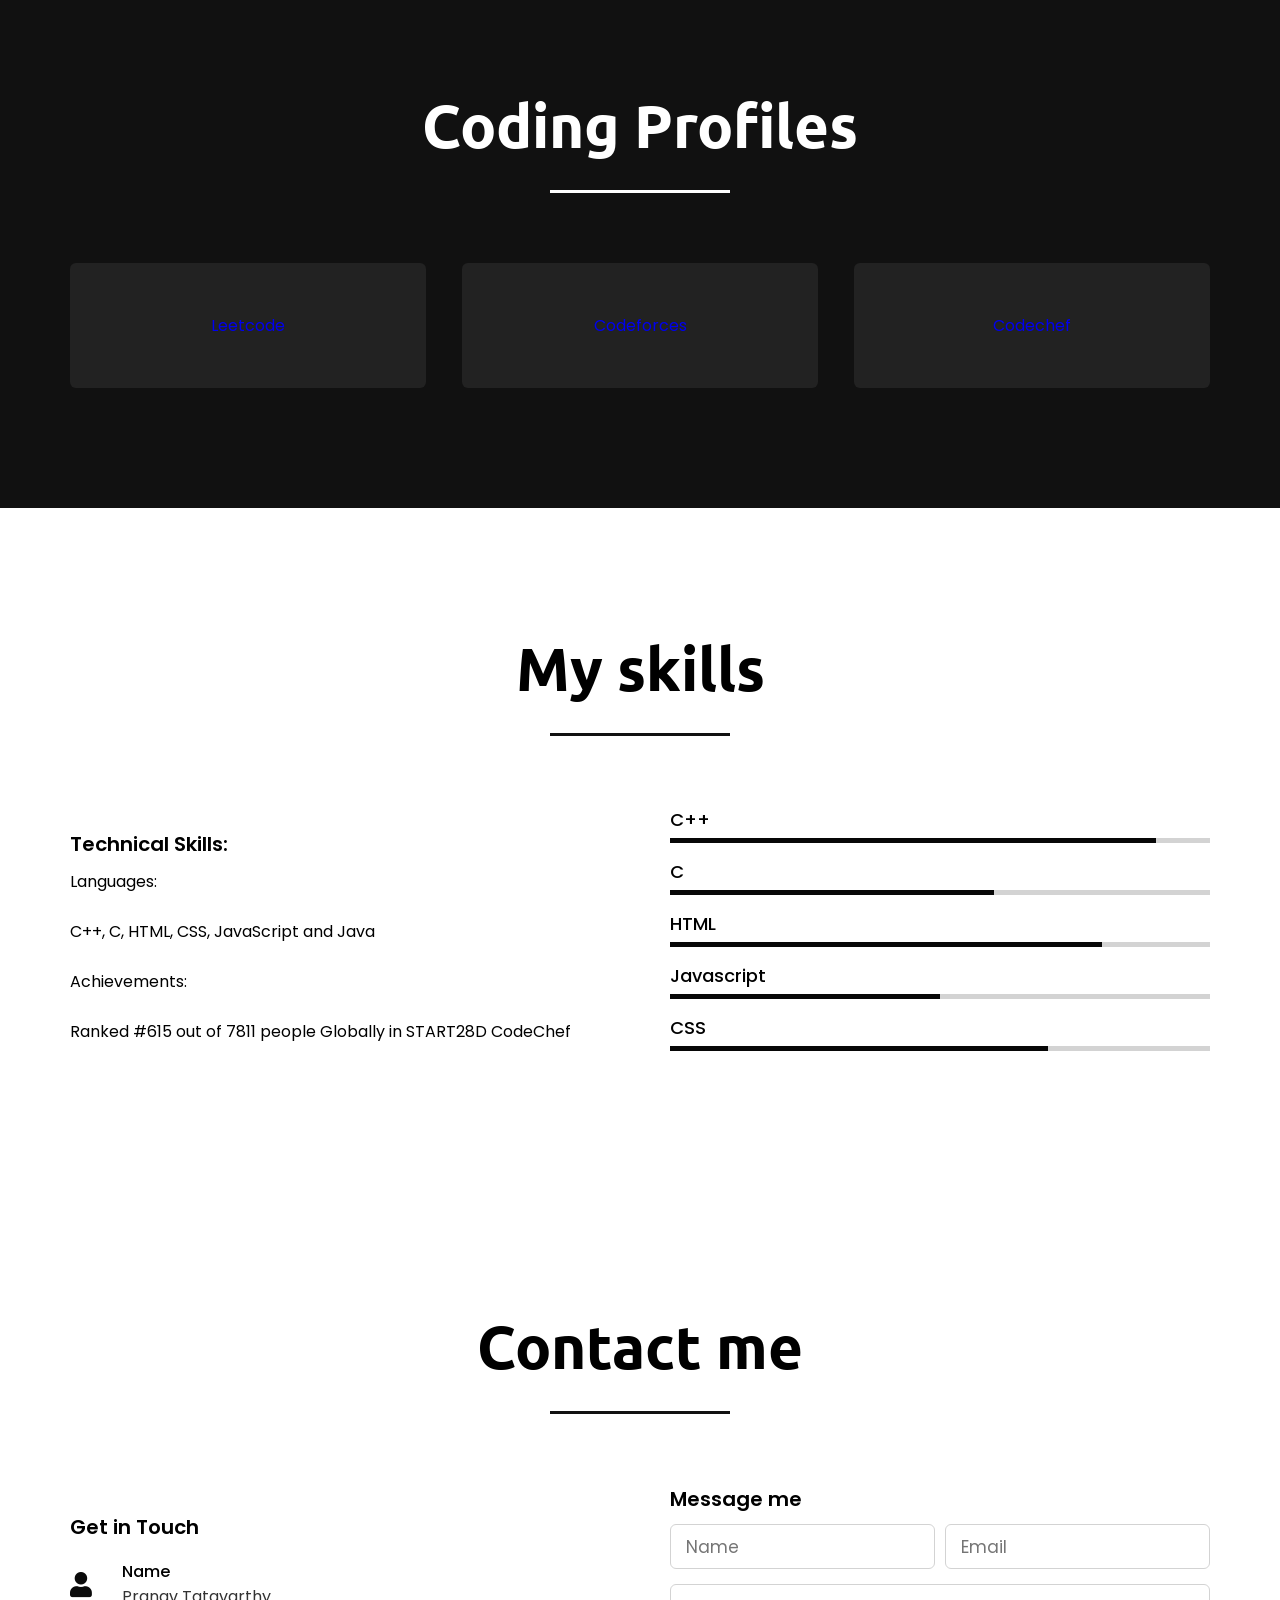
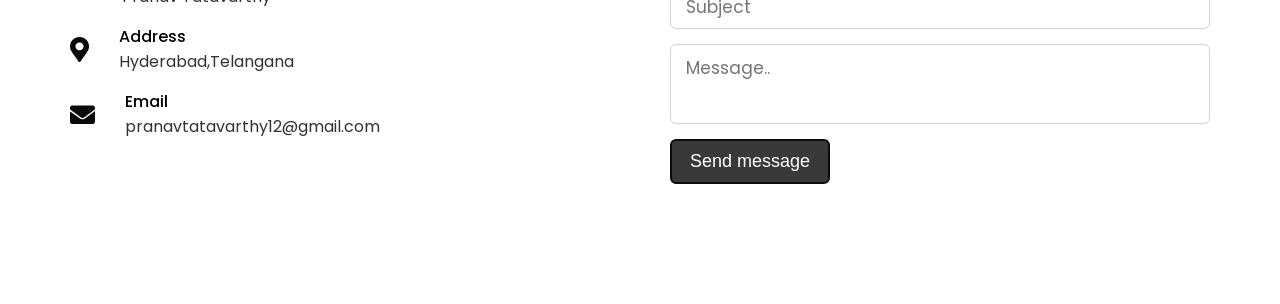
==== commit 6676a8f4: "Update index.html" ====
--- a/index.html
+++ b/index.html
@@ -53,7 +53,7 @@
                 </div>
                 <div class="column right">
                     <div class="text">I'm Pranav and I'm a <span class="typing-2"></span></div>
-                    <p>I am in my Sophomore Year at SRM Institute of Science and Technology pursuing Computer Science specialized in Information Technology, I am invested in competetive programming currently besides that I have also explored Web Development using HTML, CSS and JavaScript. Do check out my coding profiles if interested :)</p>
+                    <p>I am in my Sophomore Year at SRM Institute of Science and Technology pursuing Computer Science specialized in Information Technology, I am invested in competitive programming currently besides that I have also explored Web Development using HTML, CSS and JavaScript. Do check out my coding profiles if interested :)</p>
                     <a href="#">Download CV</a>
                 </div>
             </div>
@@ -199,4 +199,4 @@
     <script type="module" src="https://unpkg.com/ionicons@5.5.2/dist/ionicons/ionicons.esm.js"></script>
     <script nomodule src="https://unpkg.com/ionicons@5.5.2/dist/ionicons/ionicons.js"></script>
 </body>
-</html>+</html>
--- a/style.css
+++ b/style.css
@@ -259,7 +259,6 @@
 .services .title::after,
 .teams .title::after{
     background: #111;
-    
 }
 .services .serv-content .card{
     width: calc(33% - 20px);
@@ -649,4 +648,4 @@
         font-size: 23px;
         line-height: 38px;
     }
-}
+}
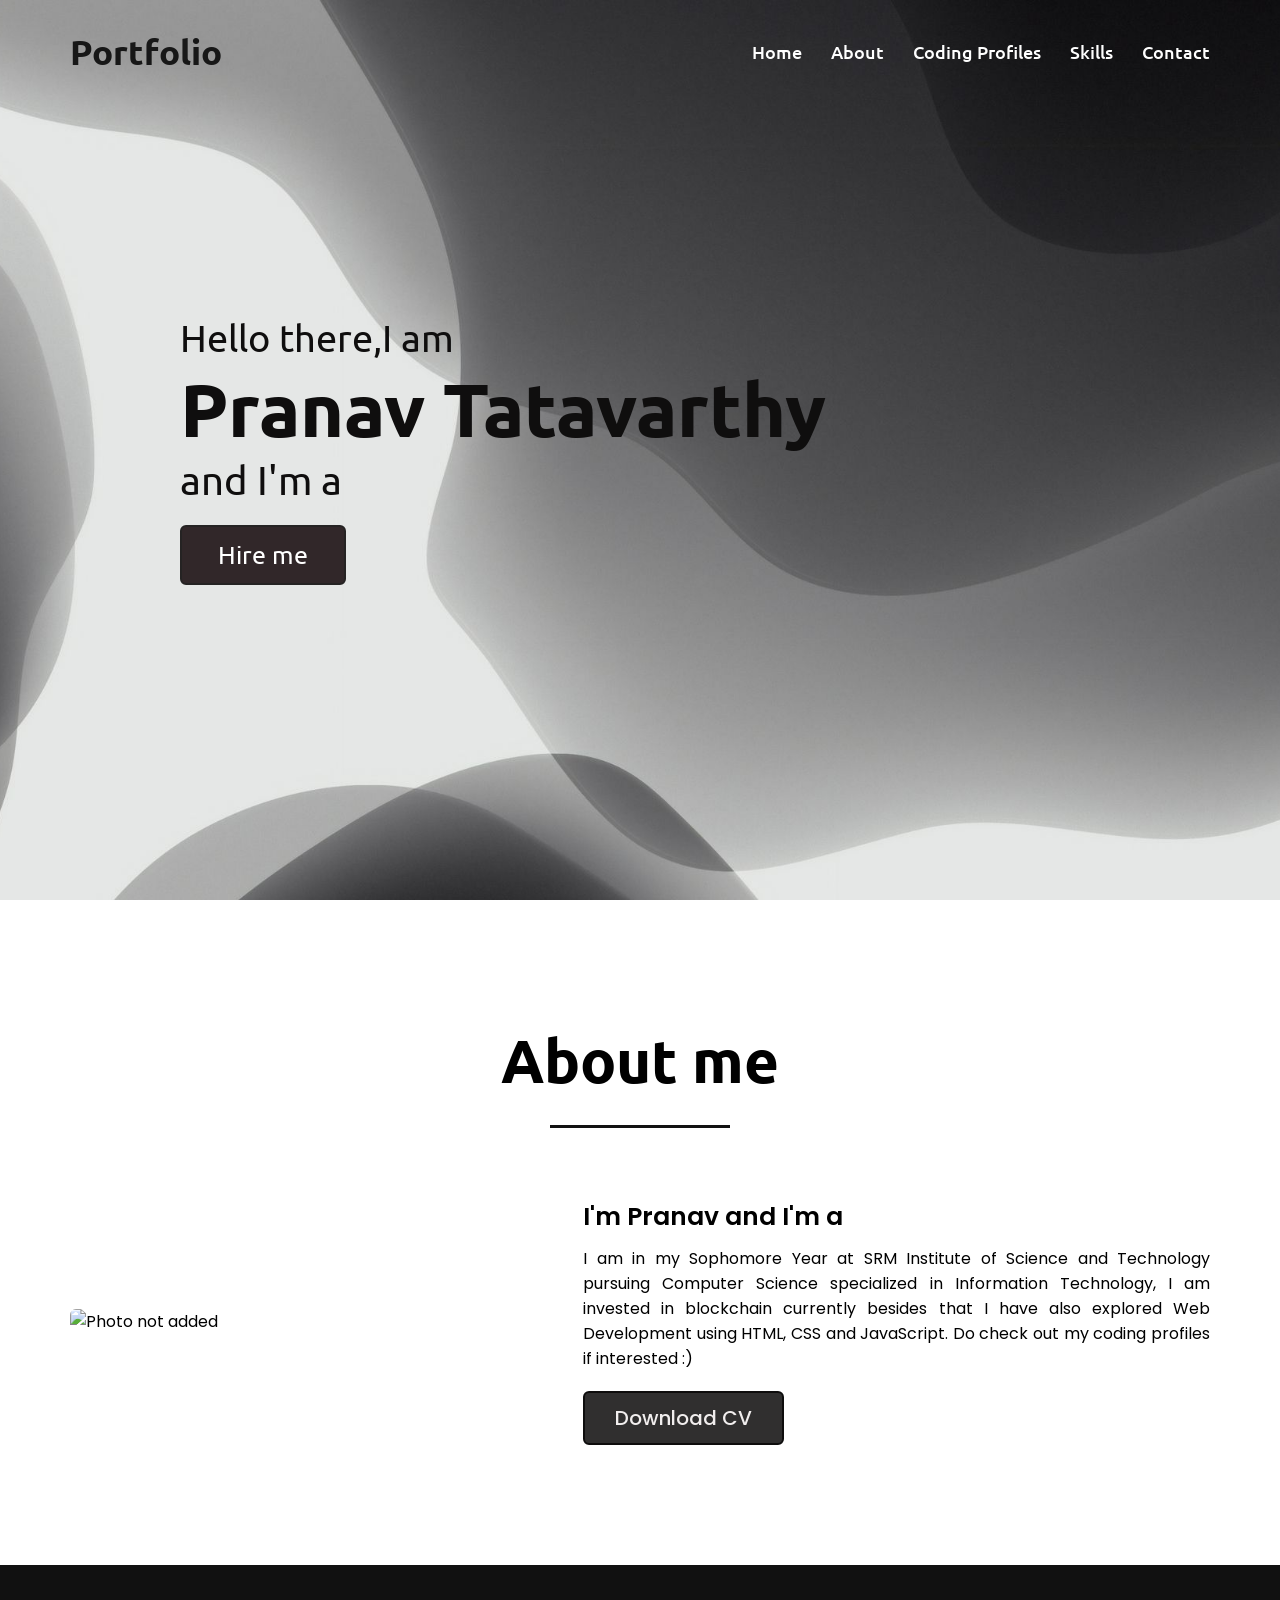
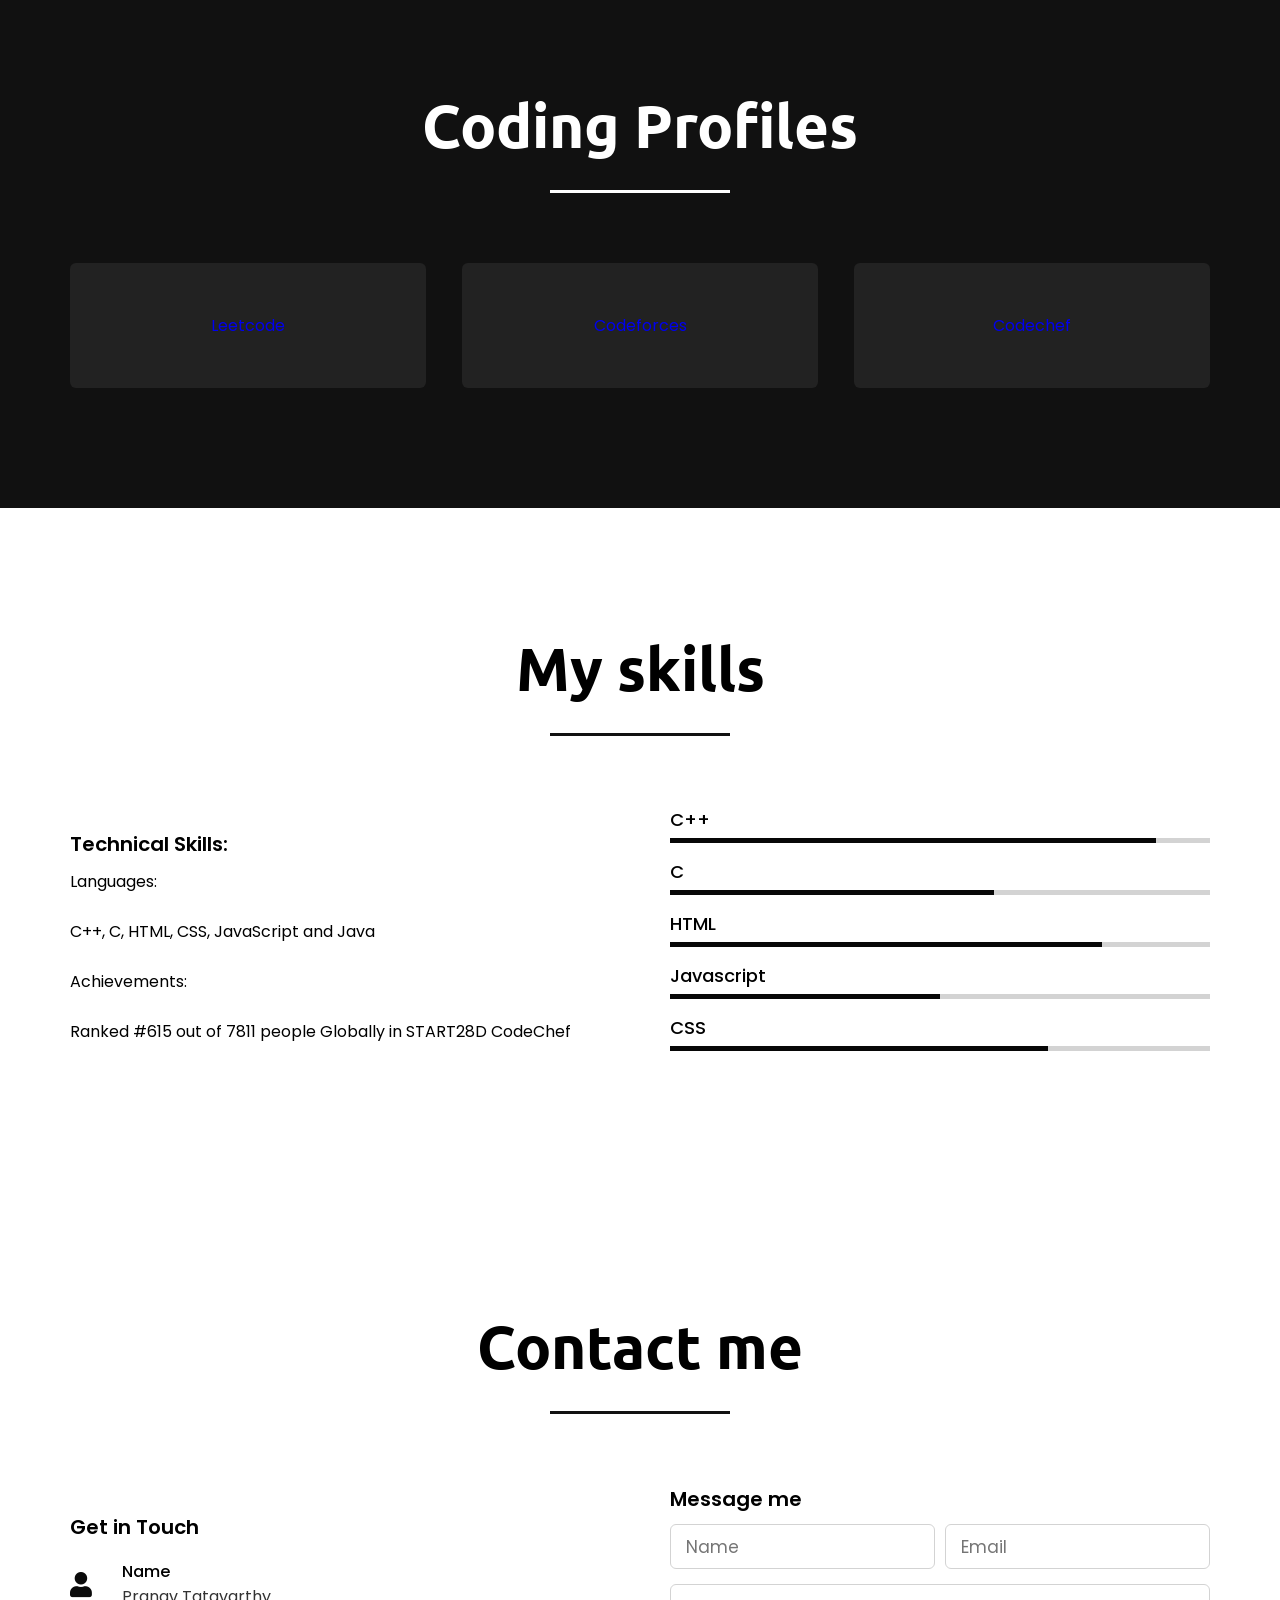
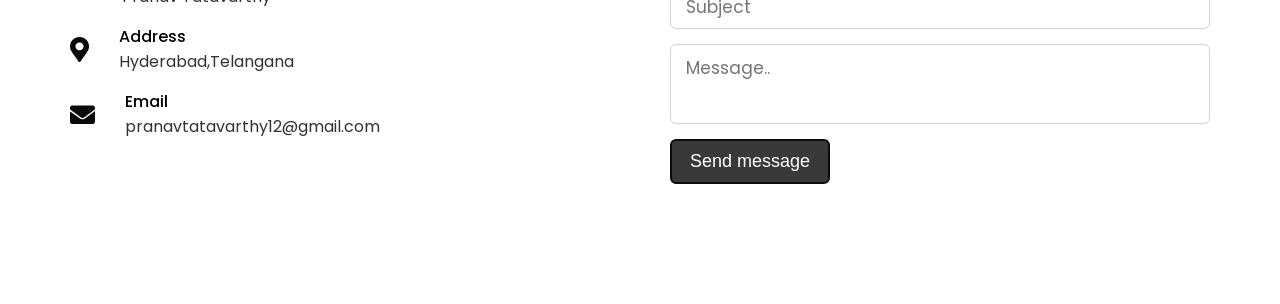
==== commit e7d2f0a8: "Update index.html" ====
--- a/index.html
+++ b/index.html
@@ -53,7 +53,7 @@
                 </div>
                 <div class="column right">
                     <div class="text">I'm Pranav and I'm a <span class="typing-2"></span></div>
-                    <p>I am in my Sophomore Year at SRM Institute of Science and Technology pursuing Computer Science specialized in Information Technology, I am invested in competitive programming currently besides that I have also explored Web Development using HTML, CSS and JavaScript. Do check out my coding profiles if interested :)</p>
+                    <p>I am in my Sophomore Year at SRM Institute of Science and Technology pursuing Computer Science specialized in Information Technology, I am invested in blockchain currently besides that I have also explored Web Development using HTML, CSS and JavaScript. Do check out my coding profiles if interested :)</p>
                     <a href="#">Download CV</a>
                 </div>
             </div>
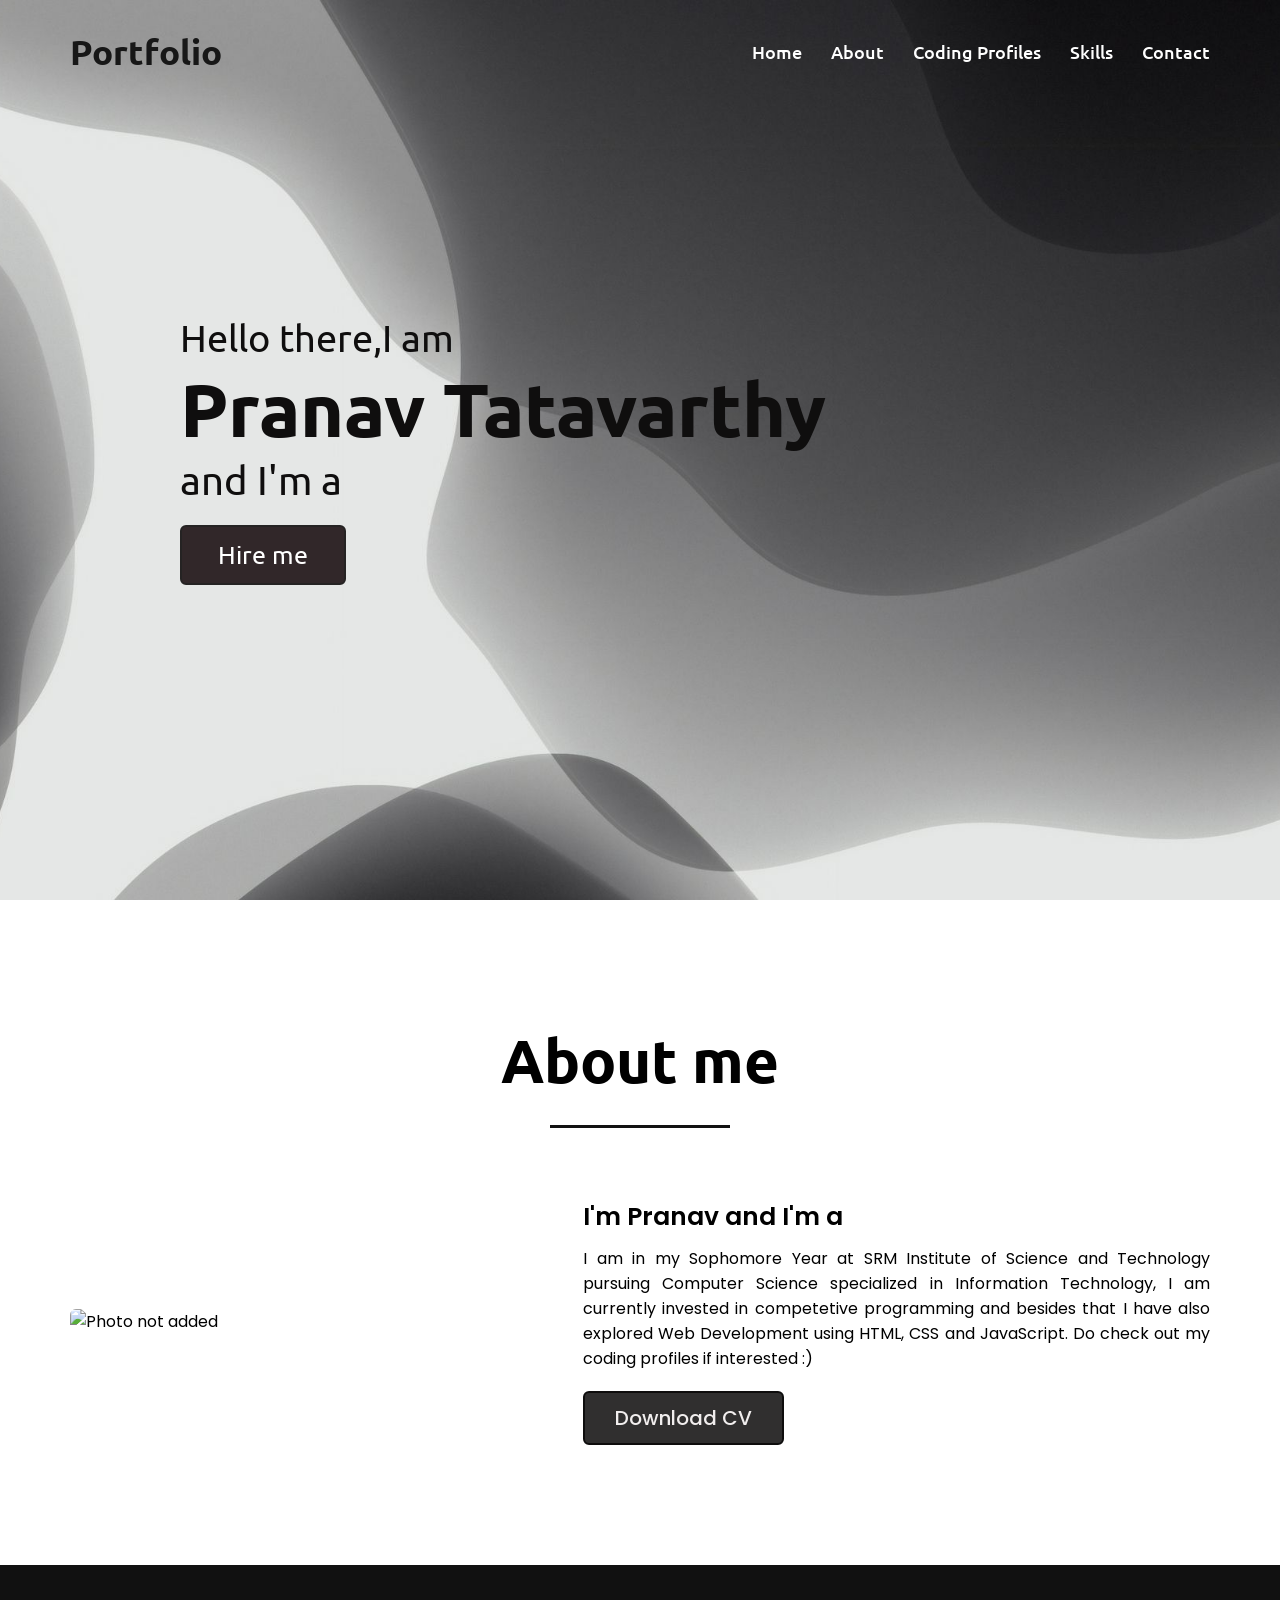
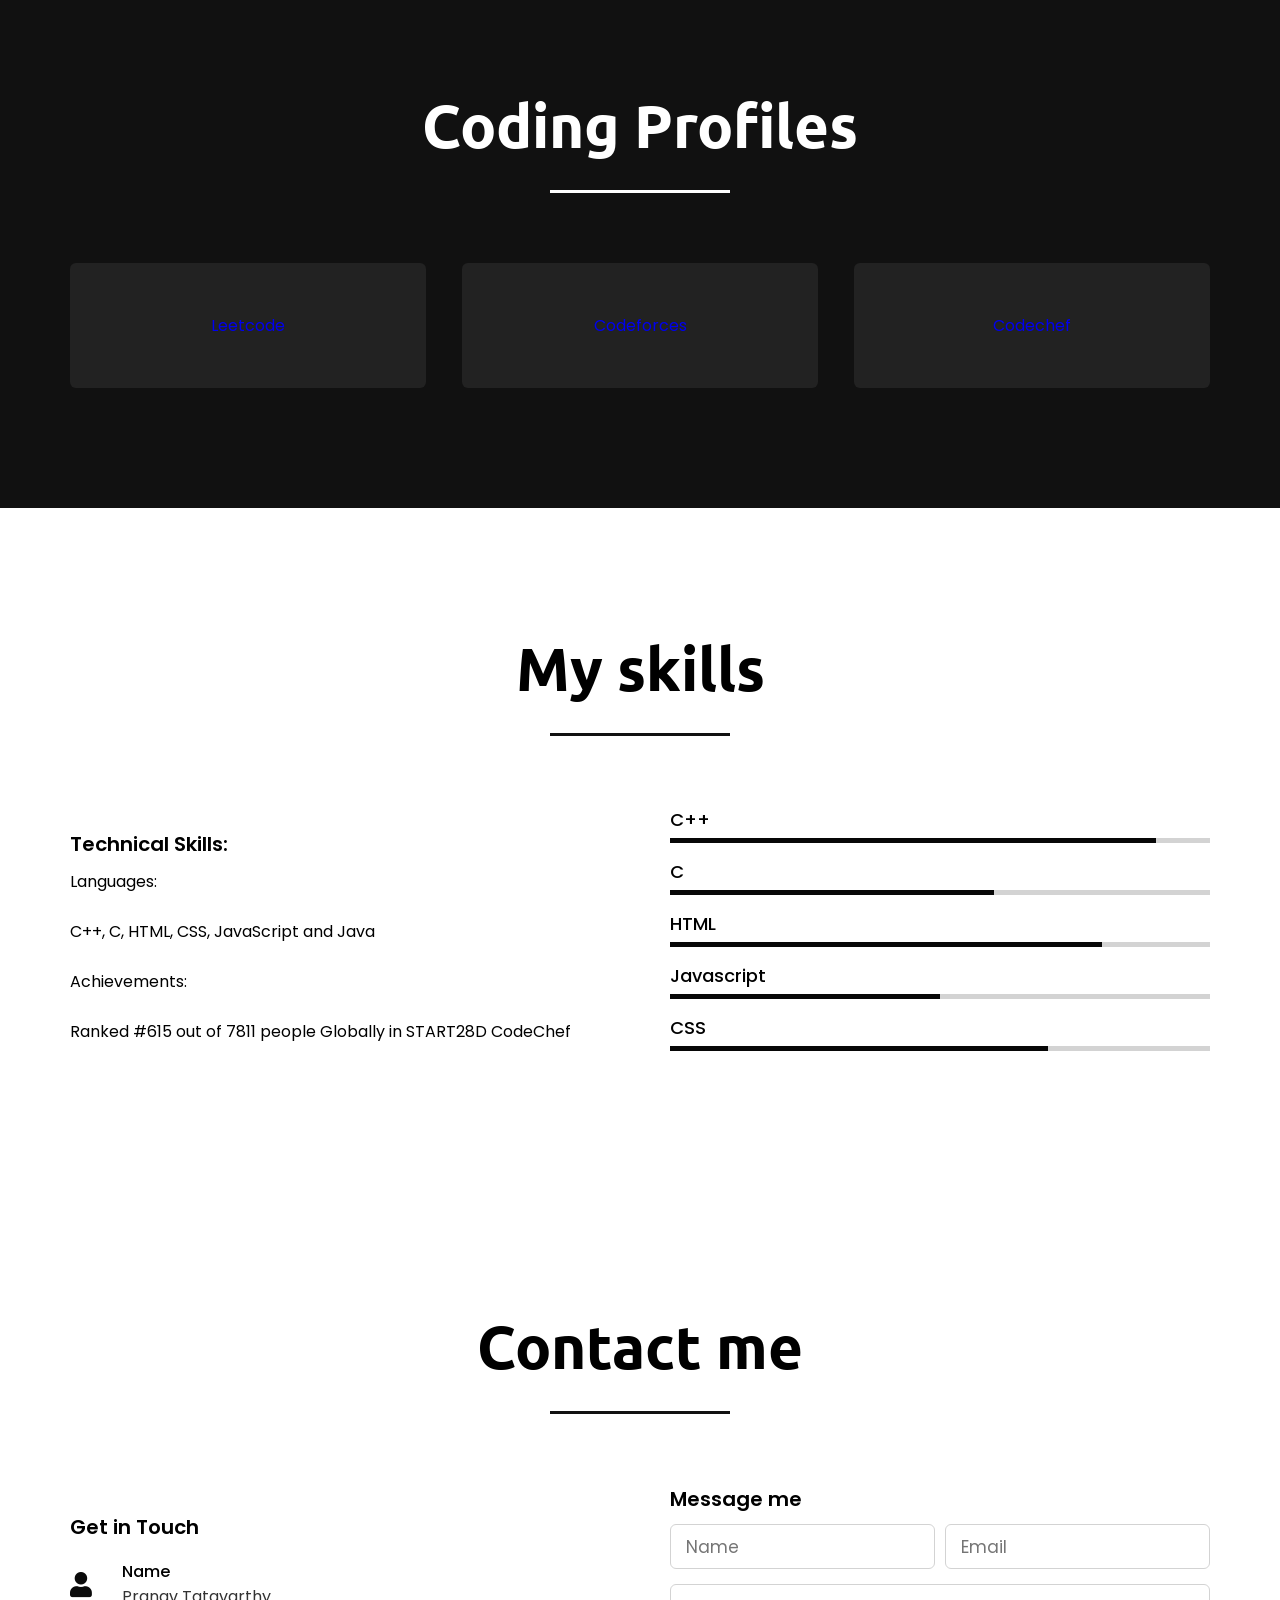
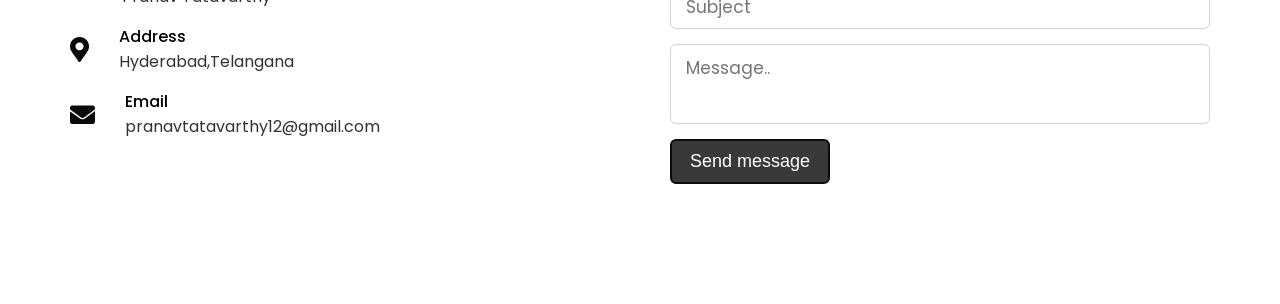
==== commit 01445f06: "Update index.html" ====
--- a/index.html
+++ b/index.html
@@ -53,7 +53,7 @@
                 </div>
                 <div class="column right">
                     <div class="text">I'm Pranav and I'm a <span class="typing-2"></span></div>
-                    <p>I am in my Sophomore Year at SRM Institute of Science and Technology pursuing Computer Science specialized in Information Technology, I am invested in blockchain currently besides that I have also explored Web Development using HTML, CSS and JavaScript. Do check out my coding profiles if interested :)</p>
+                    <p>I am in my Sophomore Year at SRM Institute of Science and Technology pursuing Computer Science specialized in Information Technology, I am currently invested in competetive programming and besides that I have also explored Web Development using HTML, CSS and JavaScript. Do check out my coding profiles if interested :)</p>
                     <a href="#">Download CV</a>
                 </div>
             </div>
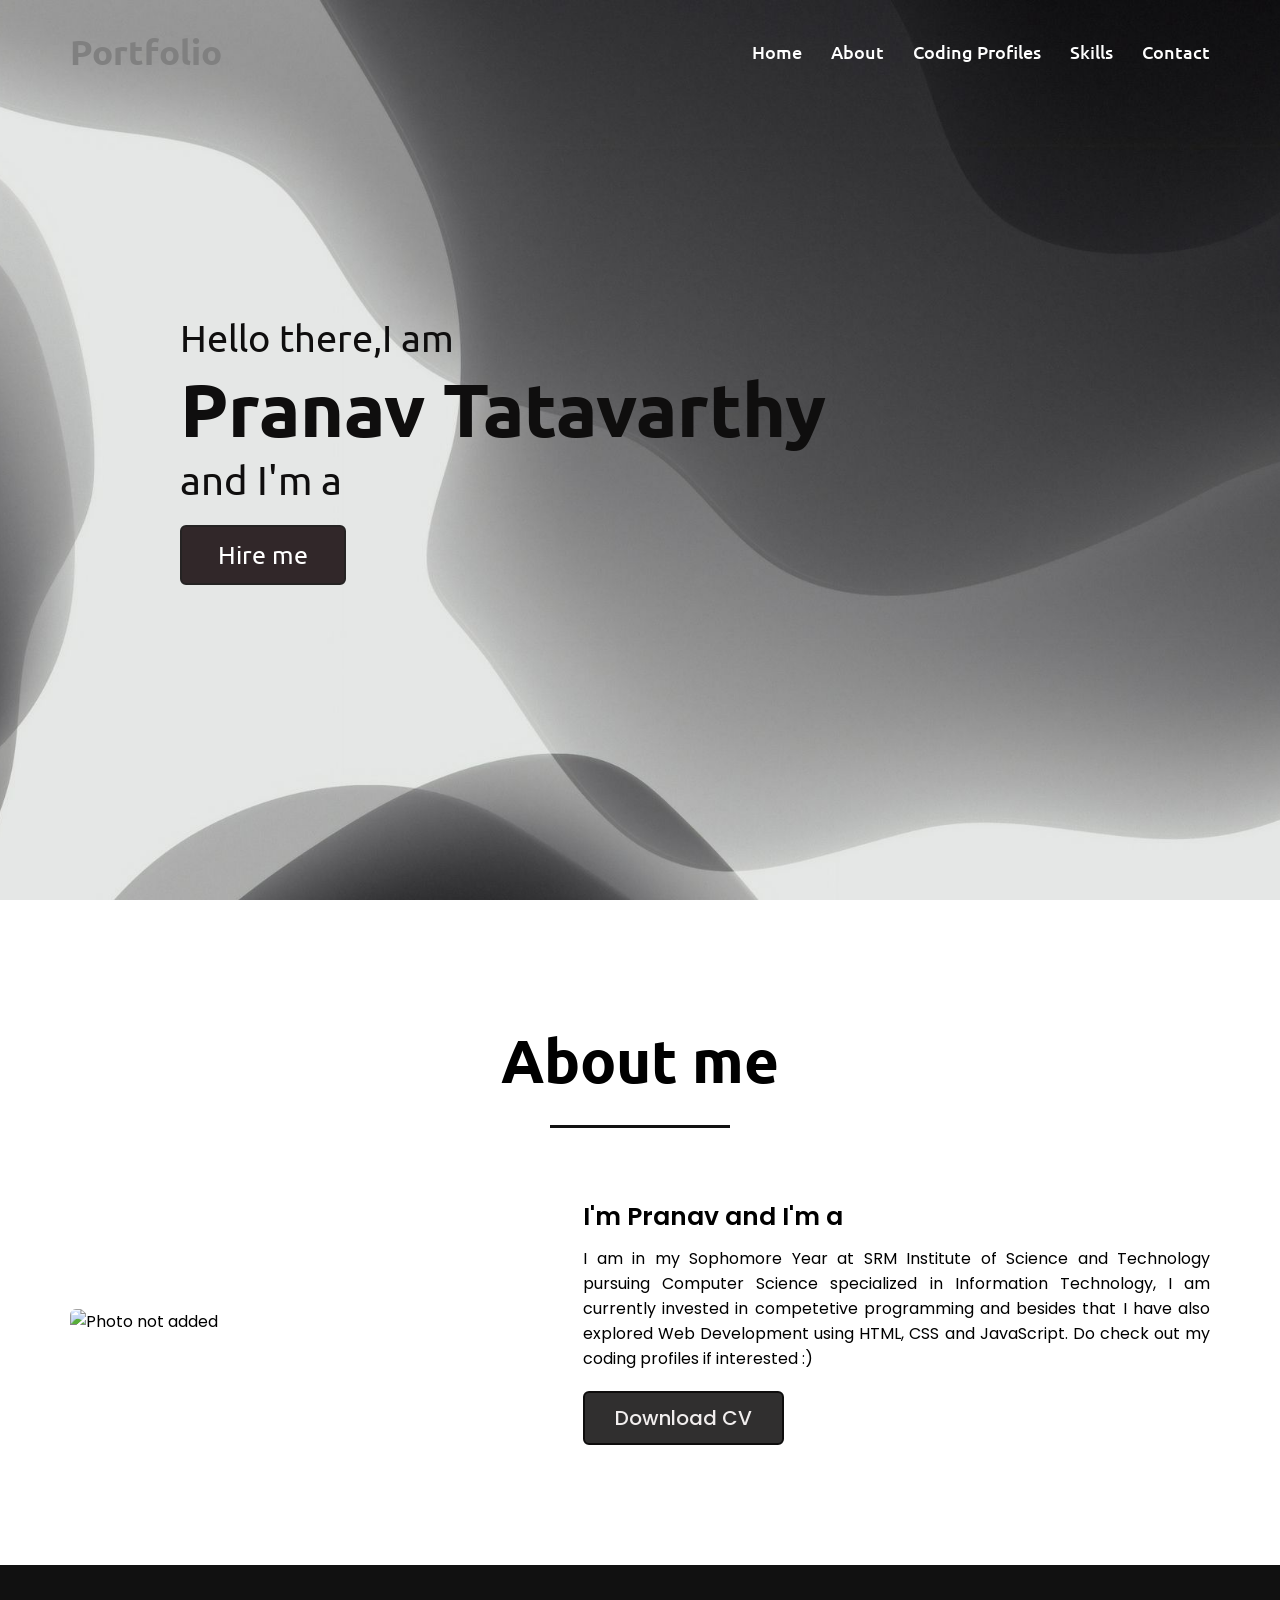
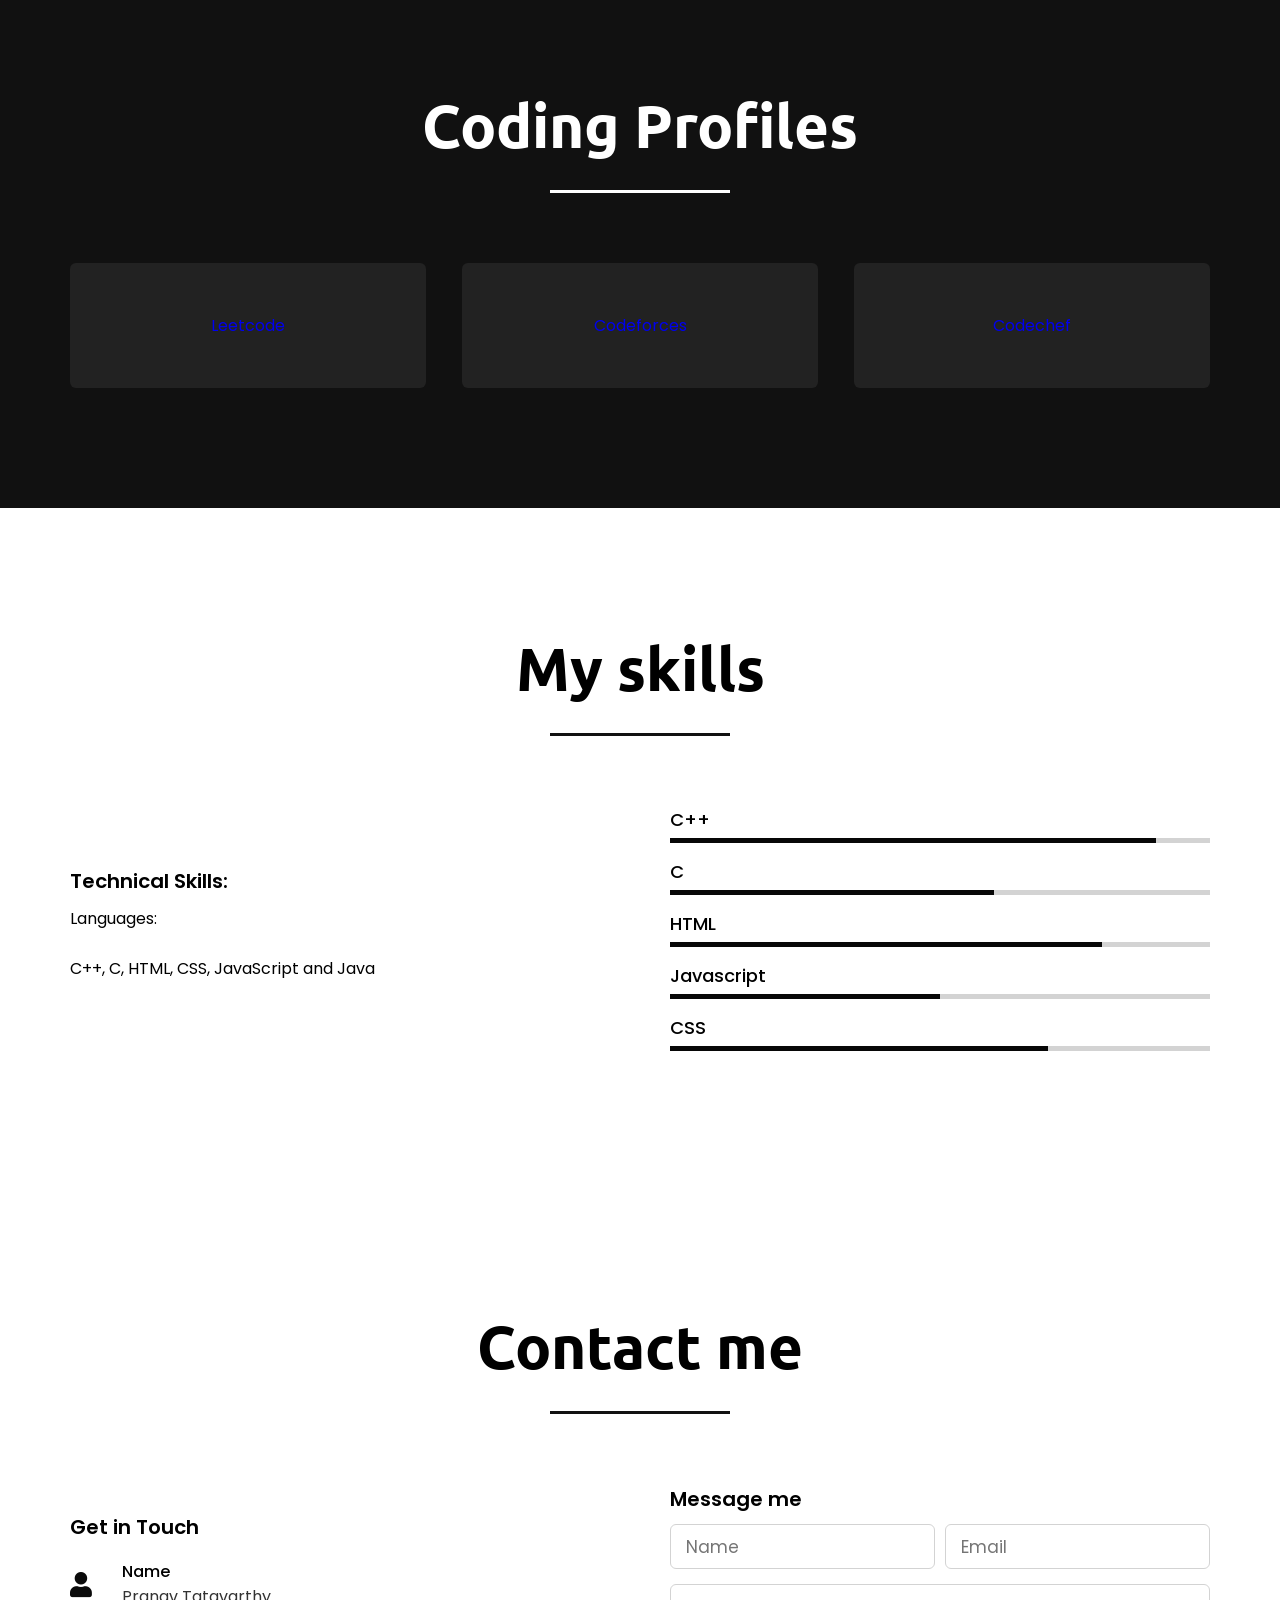
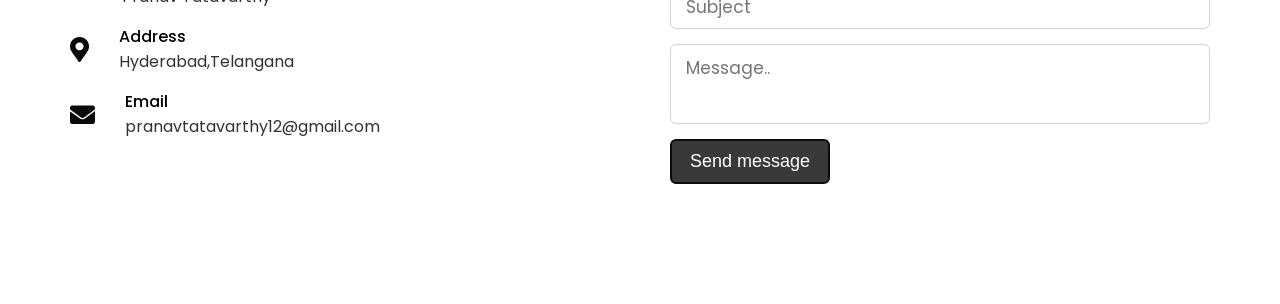
==== commit 906d24ef: "Update index.html" ====
--- a/index.html
+++ b/index.html
@@ -94,9 +94,6 @@
                     <br>
                     <p> C++, C, HTML, CSS, JavaScript and Java</p>
                     <br>
-                    <div><p>Achievements:</p></div>
-                    <br>
-                    <p>Ranked #615 out of 7811 people Globally in START28D CodeChef</p>
                 </div>
                 <div class="column right">
                     <div class="bars">
--- a/style.css
+++ b/style.css
@@ -90,7 +90,7 @@
     justify-content: space-between;
 }
 .navbar .logo a{
-    color: #171717;
+    color: grey;
     font-size: 35px;
     font-weight: 600;
     margin-left: 65 px;
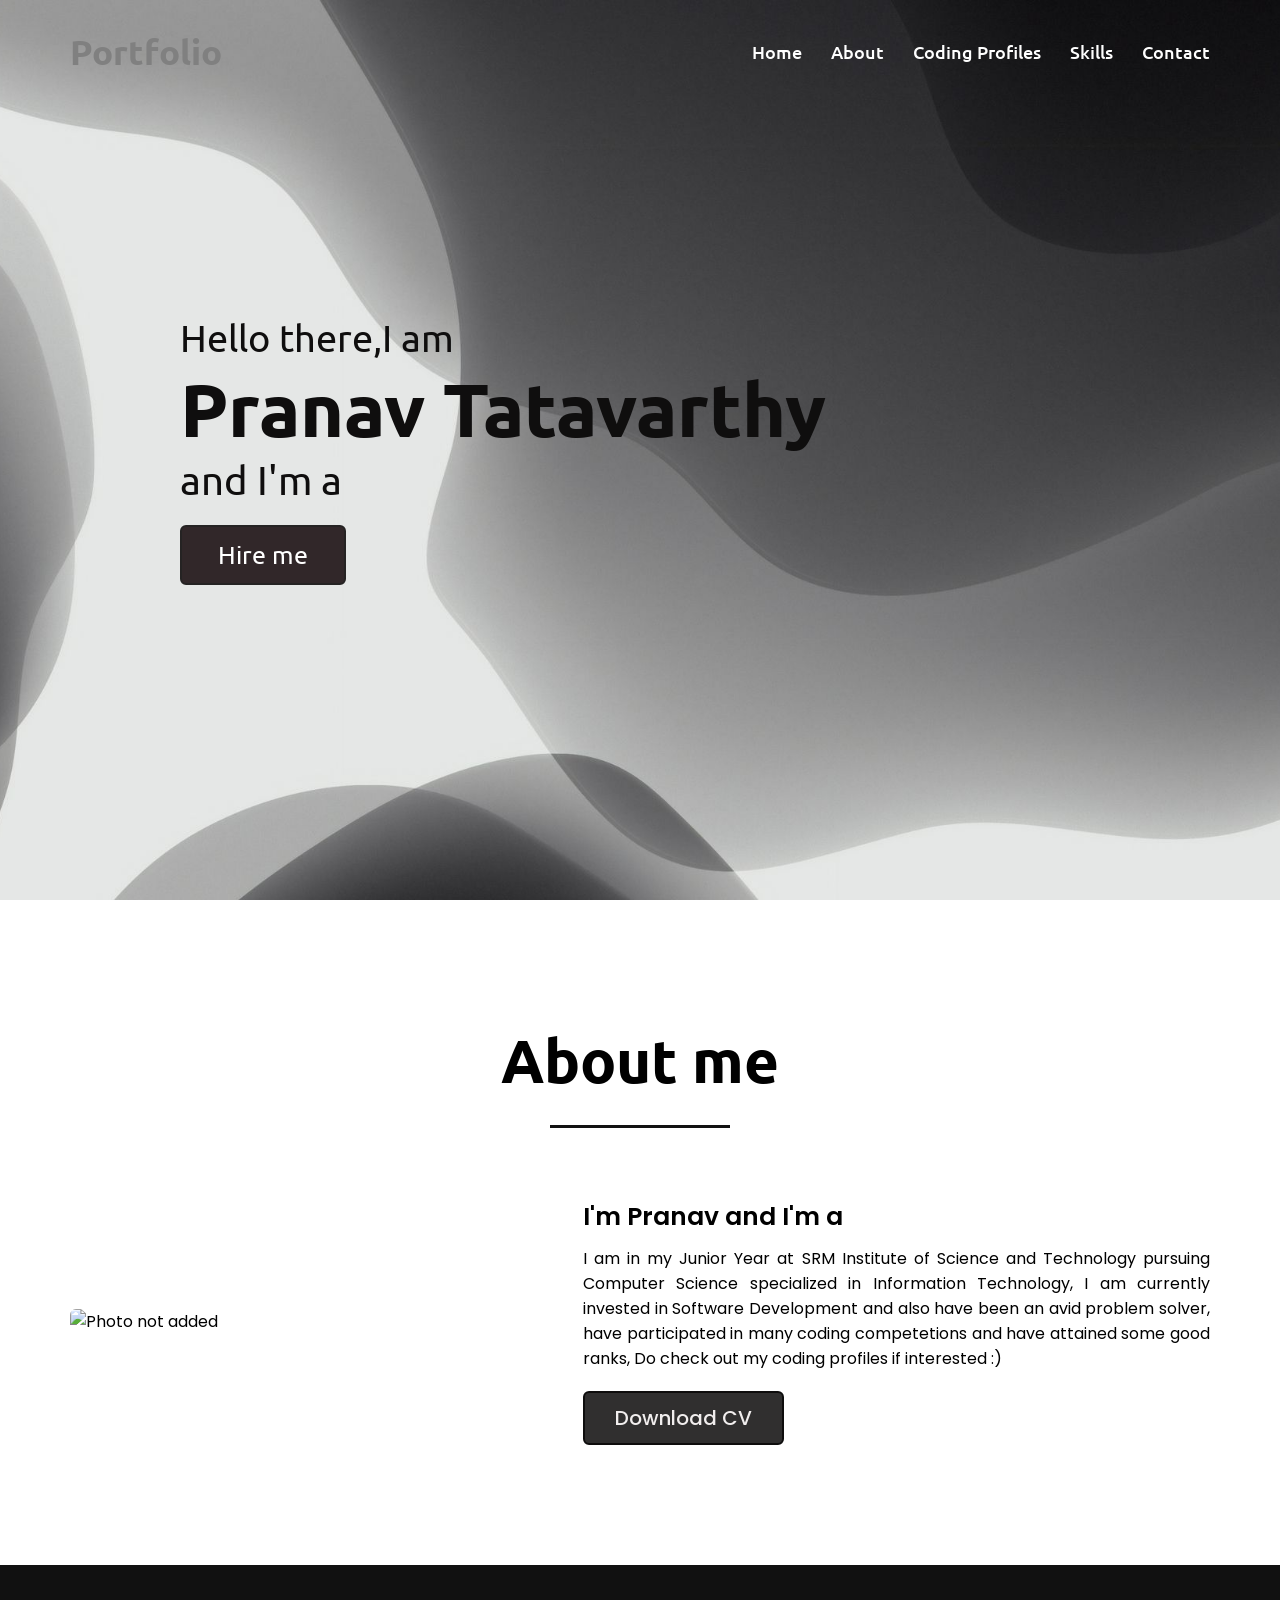
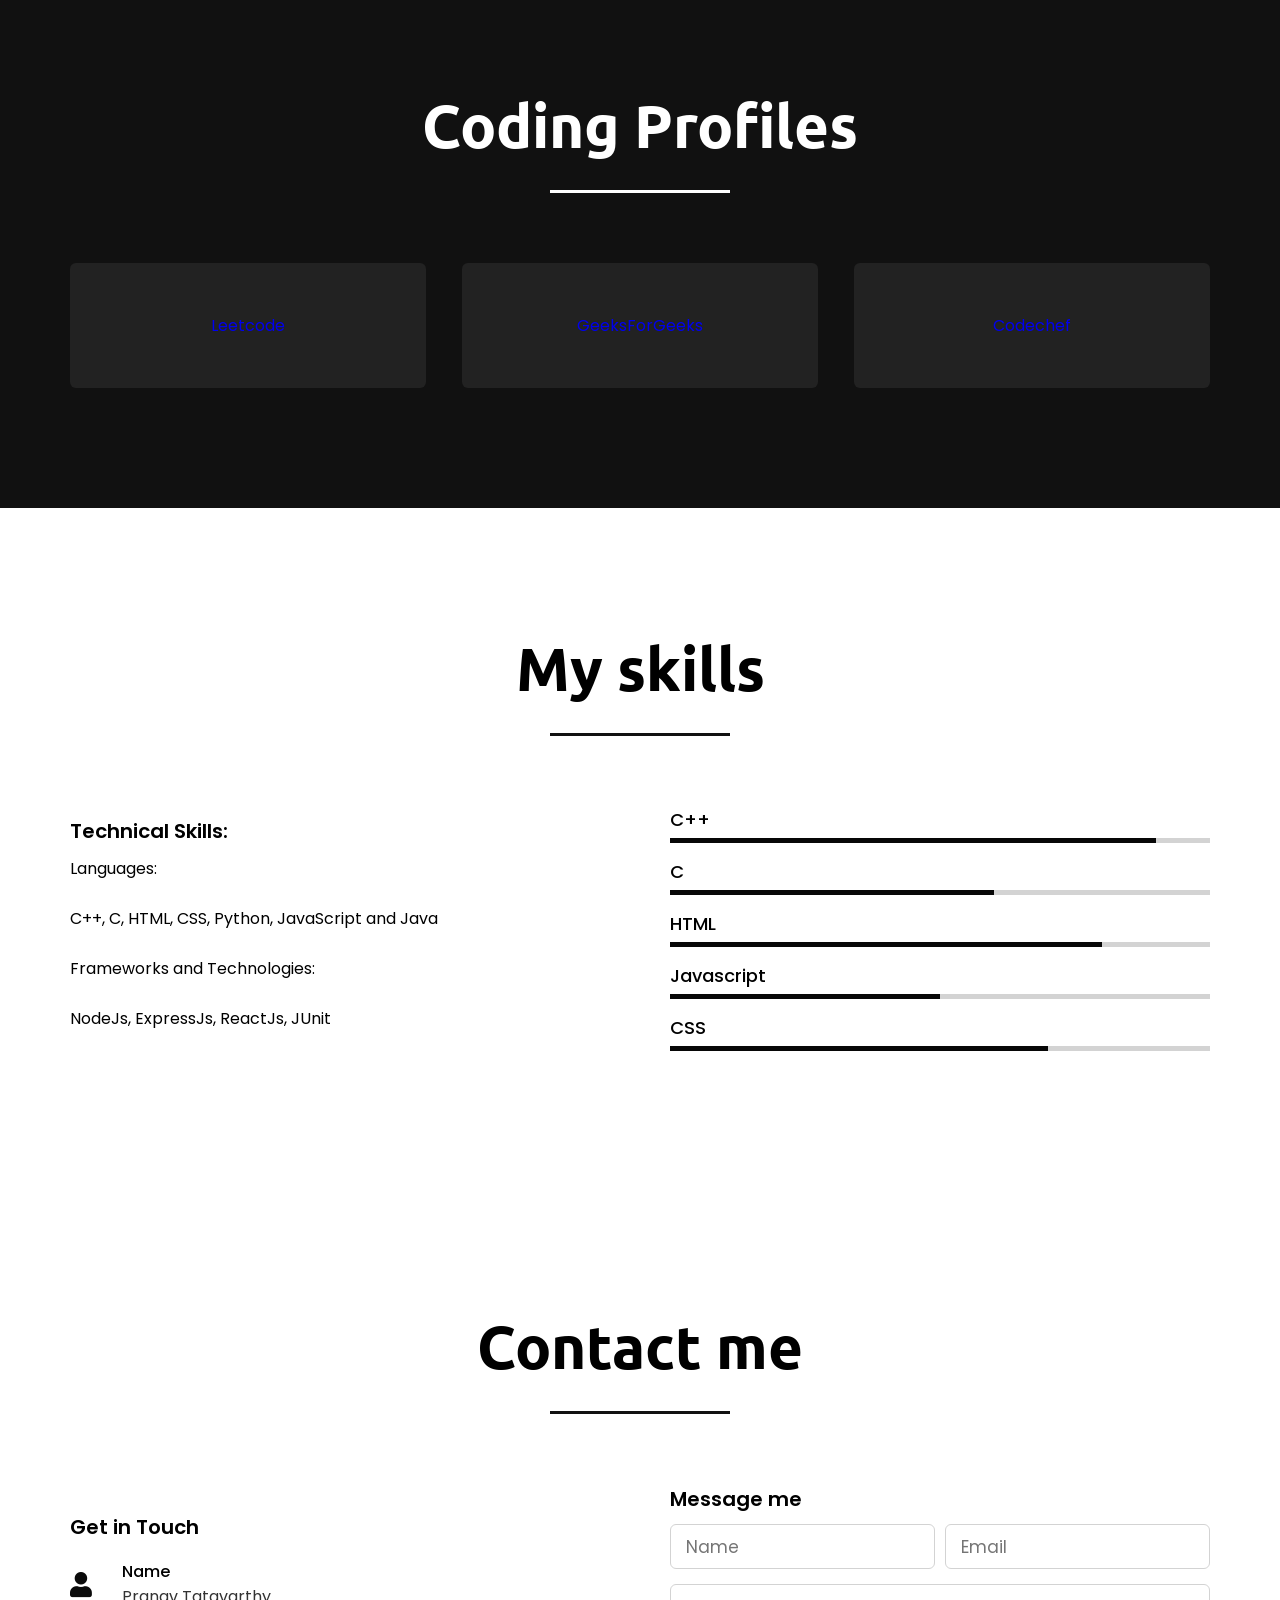
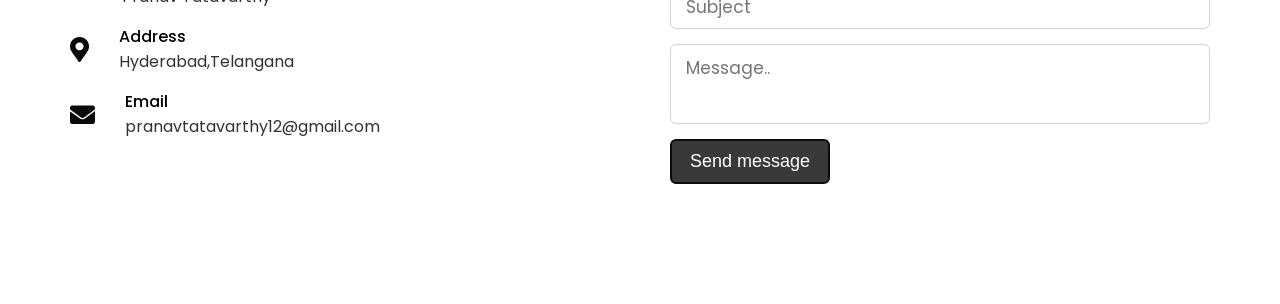
==== commit 1e80d6ec: "Update index.html" ====
--- a/index.html
+++ b/index.html
@@ -39,7 +39,7 @@
                 <div class="text-1">Hello there,I am</div>
                 <div class="text-2">Pranav Tatavarthy</div>
                 <div class="text-3">and I'm a <span class="typing"></span></div>
-                <a href="#">Hire me</a>
+                <a href="https://mail.google.com/mail/?view=cm&fs=1&to=pranavtatavarthy12@gmail.com&su=SUBJECT&body=BODY">Hire me</a>
             </div>
         </div>
     </section>
@@ -53,8 +53,8 @@
                 </div>
                 <div class="column right">
                     <div class="text">I'm Pranav and I'm a <span class="typing-2"></span></div>
-                    <p>I am in my Sophomore Year at SRM Institute of Science and Technology pursuing Computer Science specialized in Information Technology, I am currently invested in competetive programming and besides that I have also explored Web Development using HTML, CSS and JavaScript. Do check out my coding profiles if interested :)</p>
-                    <a href="#">Download CV</a>
+                    <p>I am in my Junior Year at SRM Institute of Science and Technology pursuing Computer Science specialized in Information Technology, I am currently invested in Software Development and also have been an avid problem solver, have participated in many coding competetions and have attained some good ranks, Do check out my coding profiles if interested :)</p>
+                    <a href="https://drive.google.com/file/d/16lc3NXnj9uRmFWIuBJRQBfz9LnbieG-C/view?usp=sharing">Download CV</a>
                 </div>
             </div>
         </div>
@@ -71,7 +71,7 @@
                 </div>
                 <div class="card">
                     <div class="box">
-                    <a href="https://codeforces.com/profile/Pranav1903">Codeforces</a>
+                    <a href="https://auth.geeksforgeeks.org/user/pranavtatavarthy12/practice/">GeeksForGeeks</a>
                     </div>
                 </div>
                 <div class="card">
@@ -92,7 +92,11 @@
                     <div class="text">Technical Skills:</div>
                     <div><p>Languages: </p></div>
                     <br>
-                    <p> C++, C, HTML, CSS, JavaScript and Java</p>
+                    <p> C++, C, HTML, CSS, Python, JavaScript and Java</p>
+                    <br>
+                    <div><p>Frameworks and Technologies: </p></div>
+                    <br>
+                    <p> NodeJs, ExpressJs, ReactJs, JUnit </p>
                     <br>
                 </div>
                 <div class="column right">
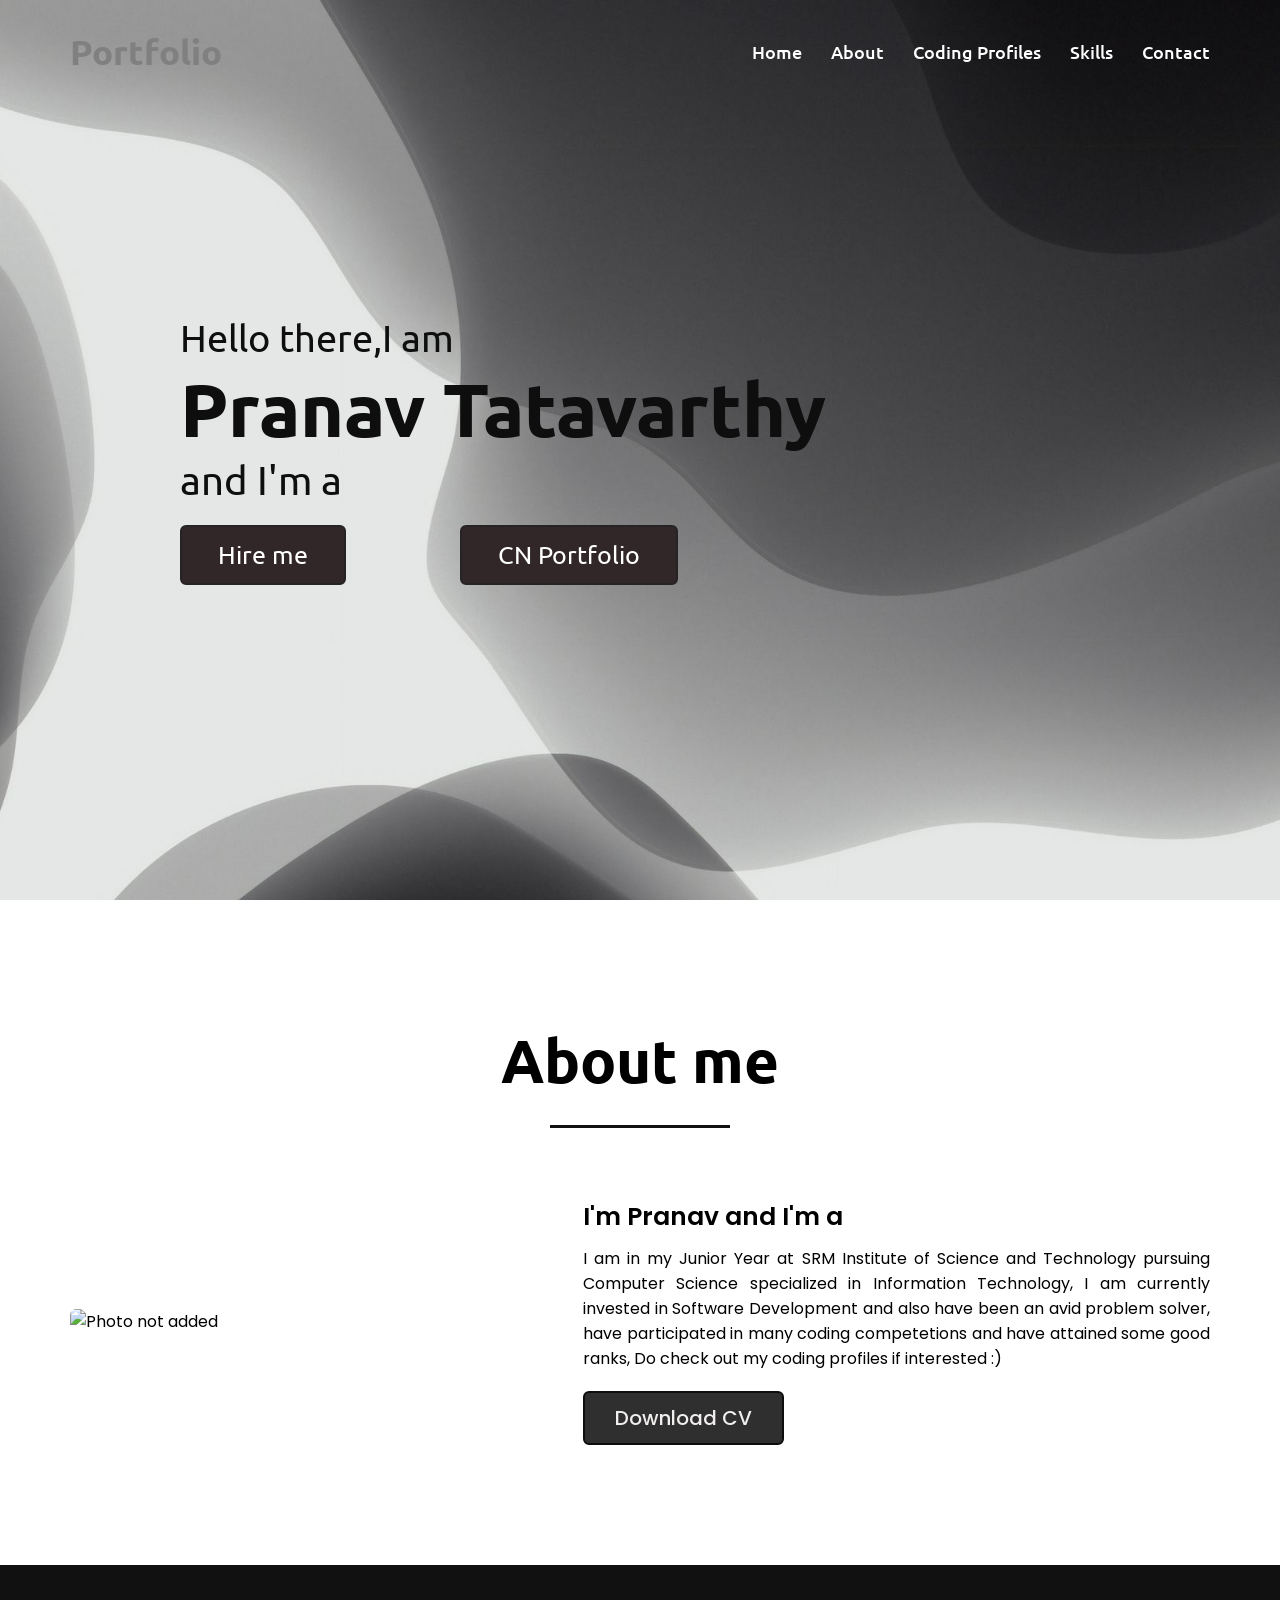
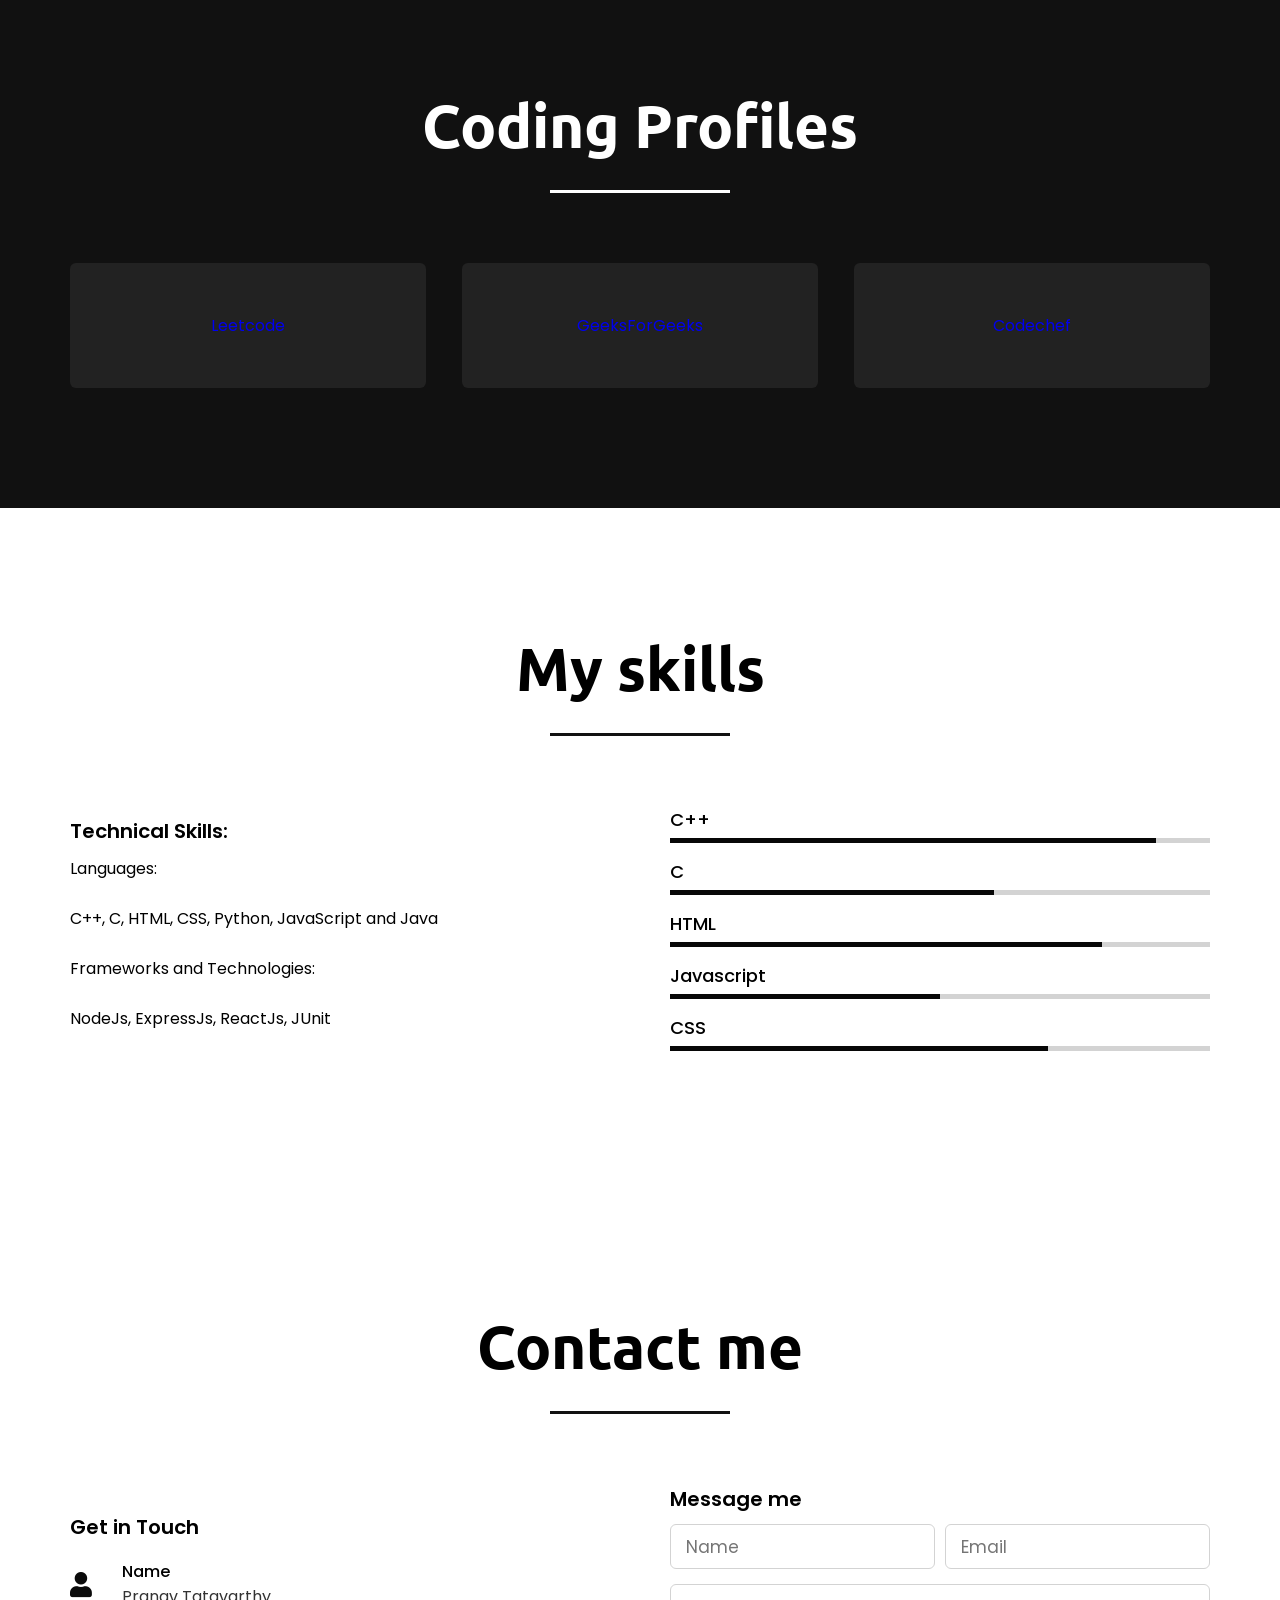
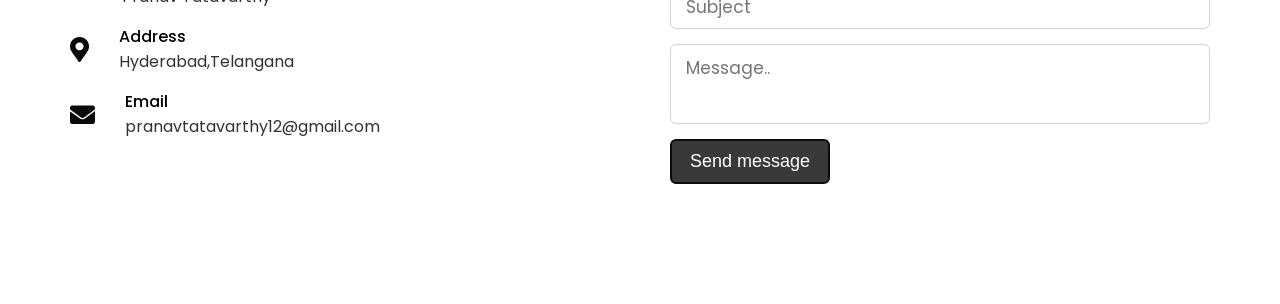
==== commit 0e0a22db: "Update index.html" ====
--- a/index.html
+++ b/index.html
@@ -40,6 +40,7 @@
                 <div class="text-2">Pranav Tatavarthy</div>
                 <div class="text-3">and I'm a <span class="typing"></span></div>
                 <a href="https://mail.google.com/mail/?view=cm&fs=1&to=pranavtatavarthy12@gmail.com&su=SUBJECT&body=BODY">Hire me</a>
+                <a href="https://drive.google.com/drive/folders/17mqSkiOTuXuXQB36X-xGN0Td05WWw9N9?usp=sharing">CN Portfolio</a>
             </div>
         </div>
     </section>
